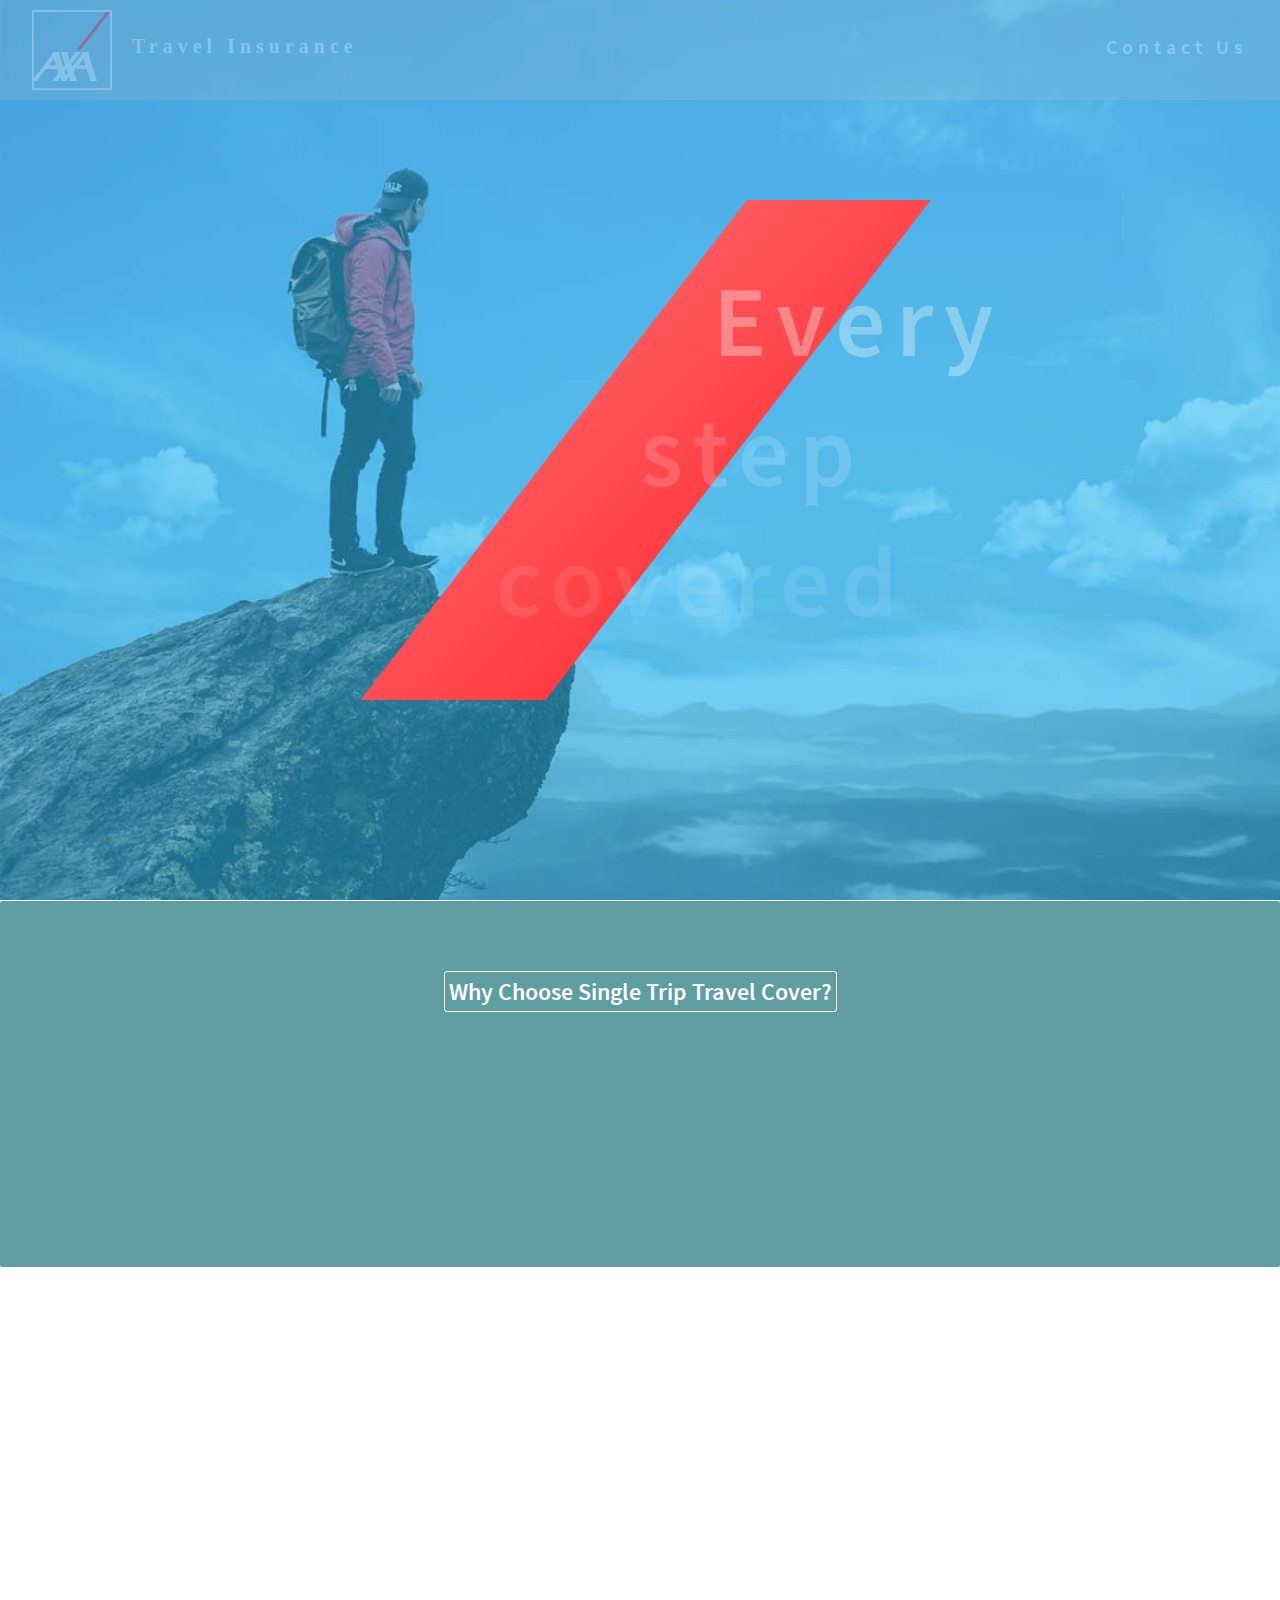
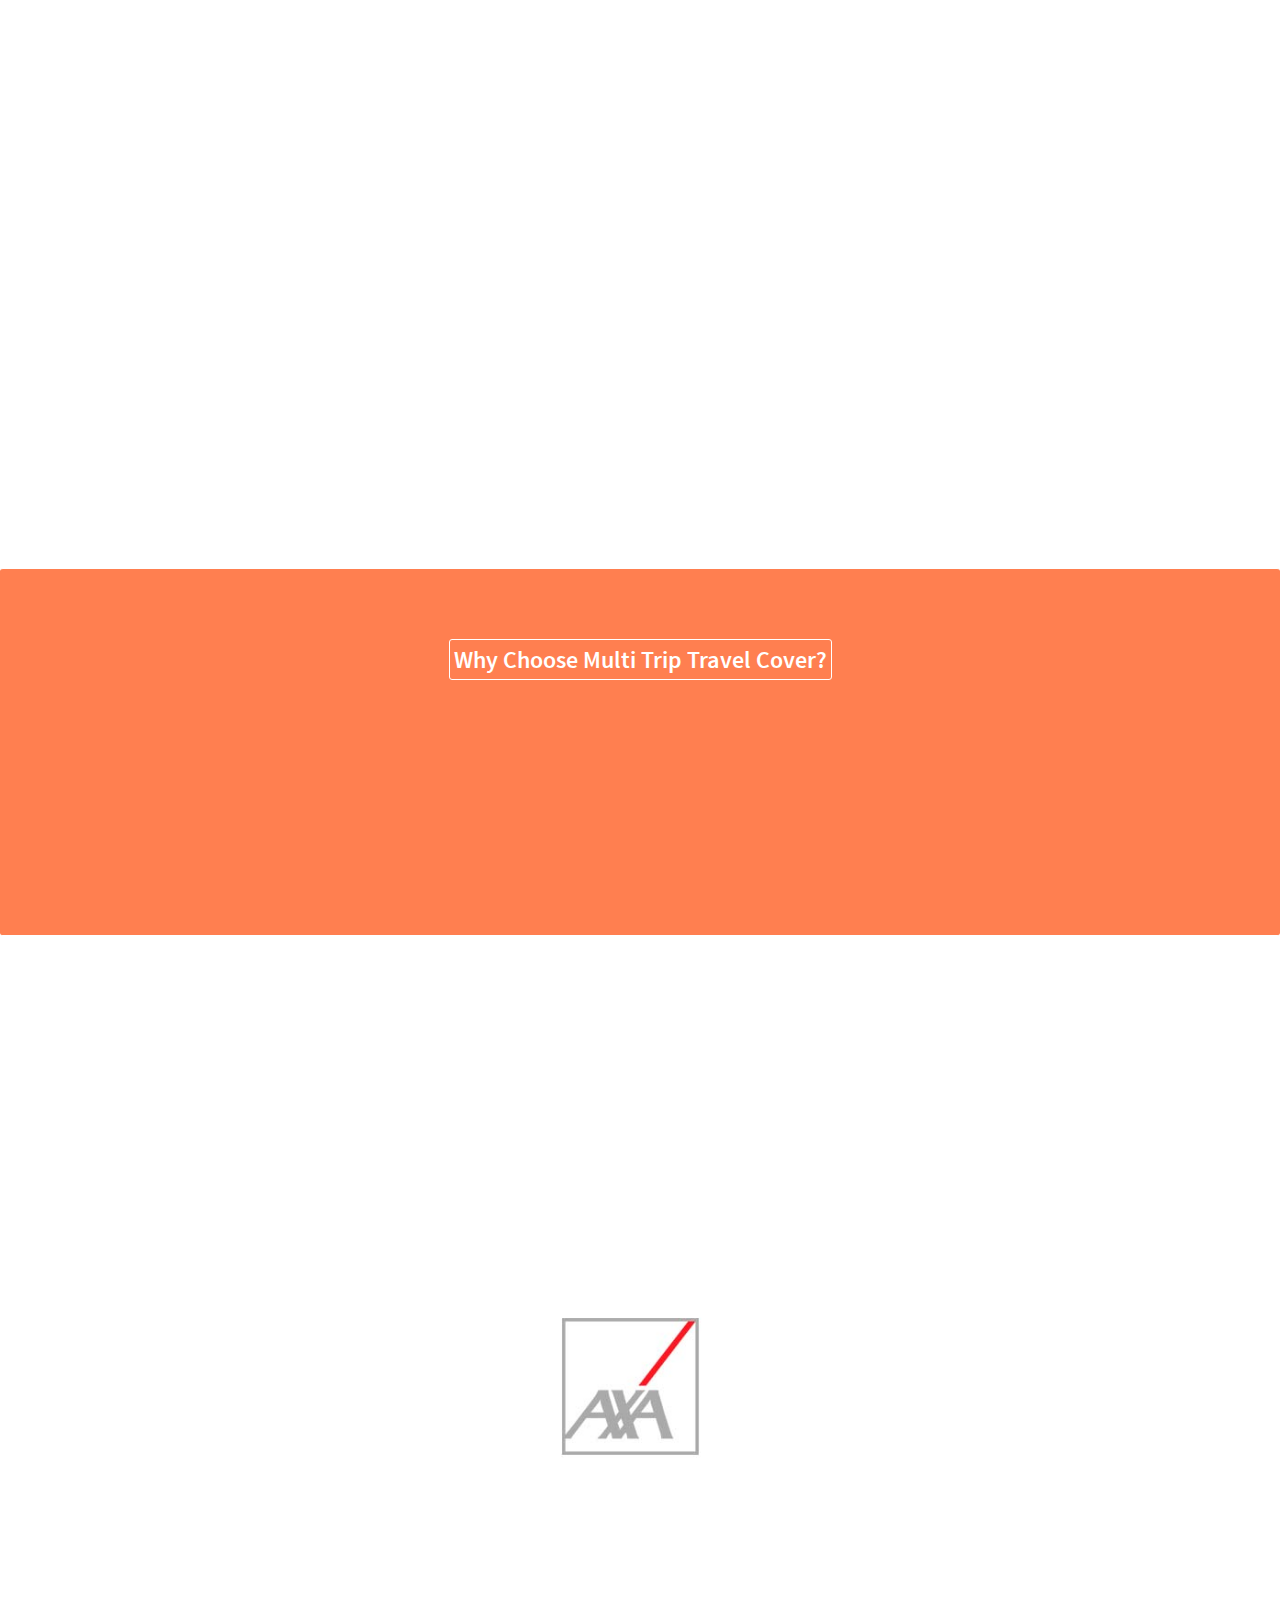
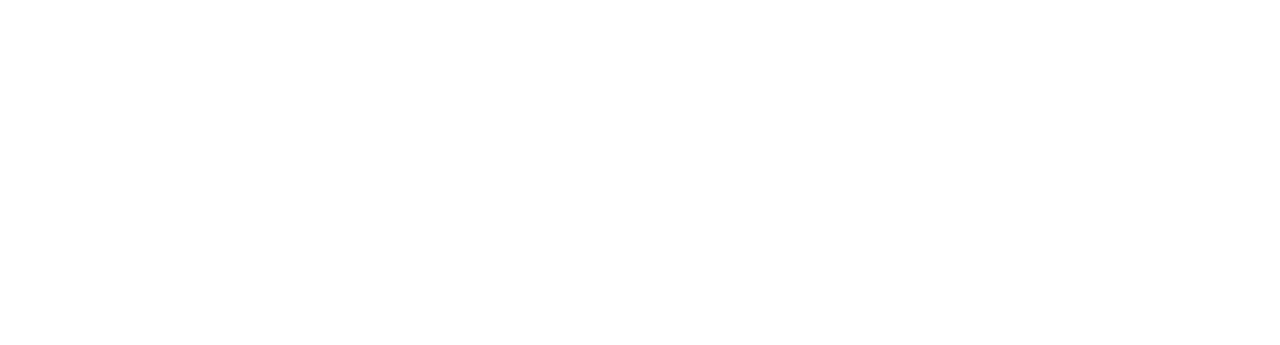
==== index.html @ f48e93f6 "2nd page" ====
<!doctype html>
<html lang="en">
<head>
<meta charset="utf-8">
<meta name="description" content="Axa travel insurance for single, multi trip cover"/>
<meta name="keywords" content="Axa, travel insurance, single trip, multitrip, family, deals, roadtrip, sking, snowboarding"/>
<meta name="viewport" content="width=device-width, initial-scale=1">
<title>AXA Travel Insurance</title>
<link rel="stylesheet" type="text/css" href="css/style.css"/>
</head>

<body>
	
<div id="wrapper">
<header>
	<nav>
		<div class="nav1">
		<a href="index.html" class="logo"></a>
		<h1>Travel Insurance</h1>
		</div>
		<div class="nav2">
		<a href="https://www.axa.co.uk/contact/">Contact Us</a>
		</div>	
	</nav>
</header>

	
		<div class="hero">
				<div id="container">
					<div class="box1">
					<p>Every</p>
					</div>
					<div class="box2">
					<p>step</p>
					</div>
					<div class="box3">
					<p>covered</p>
					</div>
				</div>
		</div>
	
	
						<div class="breaker1">
  							<h2>Why Choose Single Trip Travel Cover?</h2>
 										 <p class="hideme">Any trip or holiday abroad should be covered by a good insurance policy which will protect you financially and medically should the worst happen whilst you are away.  If you only plan on taking one trip per year, then a multi-trip, annual policy is probably unnecessary and a single trip policy will be adequate cover.</p>
										 <p class="hideme">A standard Single Trip Policy can cover circumstances such as cancellations, lost luggage and theft or damage of property, whilst additional cover can be added as required.</p>
					    </div>
					
	
			<div class="bus">
				<div id="container1" class="hideme">
					<div class="box1">
					<p>Going</p>
					</div>
					<div class="box2">
					<p>your</p>
					</div>
					<div class="box3">
					<p>way</p>
					</div>
				</div>
			</div>
	
	
						<div class="breaker2">
						  <h2>Why Choose Multi Trip Travel Cover?</h2>
										<p class="hideme">If traveling to the same location or more within a year, then multi trip cover will save you an annual figure across multiple continents. This is ideal for a student on gap year who wants to travel the world or for friends who want to travel on an adventure, but with that peace of mind that your fully covered no matter where you go.</p>
										<p class="hideme">With Axa's travel visa guide 
										<a href="https://www.axa.co.uk/insurance/personal/travel/tips-and-guides/travel-etas-and-visas/" class="visalink">(Click Here)</a> you can find all the information you need about the legal documentation you may require for country entry.</p>
						</div>
	
	
			<div class="map">
				<div id="holder" class="hideme">
				<div class="button"></div>
				</div>
			</div>	
			
	<div class="resp-menu">
		<div class="j-holder">
			<div id="single">
				<a href="single.html" class="single-image"></a>
				<div class="single-text">
				<p>Will your trip cover a single visit?</p>
				</div>
			</div>
			<div id="multi">
				<a href="multi.html" class="multi-image"></a>
				<div class="multi-text">
				<p>Or will your trip cover multiple locations?</p>
				</div>
			</div>
		</div>
		<a href="index.html" class="close">
		</a>
	</div>
	
	
		<div id="footer" class="hideme">
			<div class="footer-holder">
				<a class="link1" href="https://www.axa.com/en/about-us/data-privacy">Data privacy</a>
				<a href="https://www.axa.com/en/about-us/axa-world-map" class="link1">AXA worldwide</a>
				<a href="https://www.axa.com/en/about-us/axa-contacts">Contacts</a>
			</div>
		</div>
		<div class="spacer"></div>
</div>
	<script src="js/jquery-3.2.1.js"></script>
	<script src="js/script.js"></script>
</body>
</html>
---- css/style.css ----
@charset "utf-8";
/* CSS Document */

   /*Fonts*/
@font-face{
	font-family:"source-semi";
	src: url("../font/SourceSansPro-Semibold.ttf");}
/*body details*/
#wrapper{
	width:100%;
	height:100%;
	margin: 0;
	padding: 0;}

body, html {
    height: 100%;}
body{
	margin: 0;
	padding: 0;
	overflow-x: hidden;
	background-color:#FFFFFF;}
header{
	background: rgba(199,199,199,0.50);
	display:none;
	width: 100%;
	height: 100px;
	top: 0;
	left: 0;
	position: fixed;
	z-index: 50;}

   /*Nav*/

nav{
	width: 95%;
	height: 80px;
	padding: 10px;
	margin:auto;}
.nav1{
	width:50%;
	height:80px;
	margin:0;
	padding:0;						
	float: left;}
.logo{
	width:80px;
	height:80px;
	background-image:url(../img/axa-logo.png);
	background-size: contain;
	float: left;}
.nav2{
	width:50%;
	height:80px;
	margin:0;
	padding:0;
	float:left;}
.nav2 a{
	font-display: none;
	text-decoration: none;
	text-decoration-style: none;
	color:#FFFFFF;
	font-family:'source-semi';
	letter-spacing: 5px;
	font-size: 20px;
	text-align: right;
	float: right;
	margin:24px 0 0 0;}

   /**/

h1{
	color:#FFFFFF;
	letter-spacing: 5px;
	margin:25px 0 0 0;
	position: relative;
	left:20px;
	font-size: 20px;}
h2{
	text-align: center;
	font-family:"source-semi";
	color:white;
	border: solid;
	border-radius: 3px;
	border-width: 1.5px;
	border-color:#FFFFFF;
	display: inline-block;
	padding:4px;}


	/*Page breakers between fixed scroll paralax effect images*/

.breaker1{
	background-color:cadetblue;
	text-align: center;
	padding:50px 80px;
	border-top: solid;
	border-bottom: solid;
	border-radius: 3px;
	border-width: 1.5px;
	border-color:white;}
.breaker1 p{
	text-align: center;
	font-family:"source-semi";
	font-size: 20px;
	color:#FFFFFF;}
.breaker2 h2{
	color:white;
	border: solid;
	border-radius: 3px;
	border-width: 1.5px;
	border-color:white;
	display: inline-block;
	padding:4px;}
.breaker2{
	border-top: solid;
	border-bottom: solid;
	border-radius: 3px;
	border-width: 1.5px;
	border-color:white;
	background-color:coral;		
	text-align: center;
	padding:50px 80px;}
.breaker2 p{
	text-align: center;
	font-family:"source-semi";
	font-size: 20px;
	color:#FFFFFF;}
.visalink{
	text-decoration: none;
	text-decoration-style: none;
	color:red;}

.hero{
	background:url(../img/rocks1.jpg)no-repeat center;
	background-attachment:fixed;
	background-size:cover;
	height:100%;
	display:flex;}
.bus{
	background: url(../img/bus.jpg)no-repeat;
	background-attachment: fixed;
	background-size: cover;
	height:100%;
	display:flex}

#container{
	width:600px;
	height:500px;
	background:url(../img/switch.png)no-repeat left;
	background-size:cover; 
	margin:auto;
	display:none;
	display:flex;
	flex-direction:column;
	align-items: center;
	justify-content: center;}

#container p{
	color:#FFFFFF;
	font-family:"source-semi";
	font-size: 100px;
	letter-spacing: 10px;}

#container1{
	width:600px;
	height:500px;
	background:url(../img/switch.png)no-repeat left;
	background-size:cover; 
	margin:auto;
	display:none;
	display:flex;
	flex-direction:column;
	align-items: center;
	justify-content: center;}

#container1 p{
	color:#FFFFFF;
	font-family:"source-semi";
	font-size: 100px;
	letter-spacing: 10px;}

#container1 .box3{
	transform:translate(1%,-55%);}
.box1{
	flex:1;
	display:none;
	transform: translate(75%,60%);}
.box2{
	flex:1;
	display:none;
	transform: translate(50%,0)}
.box3{
	flex:1;
	transform:translate(15%,-60%);
	display:none;}
.map{
	height:100vh;
	background-color:#FFFFFF;
	width:100%;
	display:flex;
	background:url(../img/map-back.jpg)no-repeat center;
	background-size:cover;}
#holder{
	background:url(../img/map.jpg)no-repeat center;
	background-size:cover;
	width:80%;
	height:80%;
	background-color: red;
	margin:auto;
	display:flex;}
.button{
	width:400px;
	height:100px;
	background:url(../img/button.png)no-repeat;
	background-size:cover;
	margin:auto;}
.button:hover{
	opacity: 0.7;}

				.close{
				width:80px;
				height:80px;
				background:url(../img/close.png)no-repeat;
				background-size:contain;
				display:block;
				position: absolute;
				transform: translate(0,7%);
				bottom:0;
				left:47.5%;}

			.resp-menu{
				position:fixed;
				width: 100%;
				height:100vh;
				background: rgba(199,199,199,0.95);
				top:0;
				left: 0;
				display:none;}
			.j-holder{
				width:90%;
				height:80%;
				margin:auto;
				display:flex;
				top:10%;
				position: relative;
				flex-direction:row;}

#single{
	width:50%;
	height:100%;
	display:flex;
	flex-direction:column;
	border:solid;
	border-width: 3px;
	border-color:#FFFFFF;}
		.single-image{
			width:90%;
			height:60%;
			background:url(../img/bag.jpg)no-repeat;
			background-size: cover;
			margin:auto;
			-webkit-transition: -webkit-transform 0.4s ease;
 			-moz-transition: -moz-transform 0.4s ease;
 			-o-transition: -o-transform 0.4s ease;
 			transition: transform 0.4s ease;}

.single-image:hover {
  -webkit-transform: scale(1.05);
  -moz-transform: scale(1.05);
  -ms-transform: scale(1.05);
  -o-transform: scale(1.05);
  transform: scale(1.05);}
		
.single-text{
			width:100%;
			height:40%;
			display:flex;}

#multi{
	width:50%;
	height:100%;
	display:flex;
	flex-direction:column;
	border:solid;
	border-width: 3px;
	border-color:#FFFFFF;}
		.multi-image{
			width:90%;
			height:60%;
			background:url(../img/road.jpg)no-repeat;
			background-size:cover;
			margin:auto;
			-webkit-transition: -webkit-transform 0.4s ease;
 			-moz-transition: -moz-transform 0.4s ease;
 			-o-transition: -o-transform 0.4s ease;
 			transition: transform 0.4s ease;}
.multi-image:hover {
  -webkit-transform: scale(1.05);
  -moz-transform: scale(1.05);
  -ms-transform: scale(1.05);
  -o-transform: scale(1.05);
  transform: scale(1.05);}
		
.multi-text{
			margin:0;
			display:flex;
			width:100%;
			height:40%;}

.single-text p, .multi-text p{
	margin:auto;
	font-size:25px;
	text-decoration: none;
	color:#FFFFFF;
	font-family:"source-semi";
	text-align: center;}


.hideme{
	opacity:0;}

#footer{
	width:100%;
	height:100px;
	z-index: 30;
	display: flex;}
.footer-holder{
	display: inline-block;
	margin:auto;}
.footer-holder a{
	font-size:23px;
	text-decoration: none;
	text-decoration-style: none;
	font-family:"source-semi";
	color:darkgrey;
	margin:5px;
	padding:10px;
	border-left:solid;
	border-width: 2px;
	border-color:darkgrey;}
.footer-holder a:hover{
	opacity: 0.5;
}
.footer-holder a:first-child{
	border-width: 0px;}

.spacer{
	display:block;
	height:1%;}

/*Sing Trip Site*/

#area-1{
	height:100vh;
	padding:0;
	margin:0;
	display:flex;
	flex-direction: column;}
#hero1{
	flex:1 100%;
	display:flex;
	}
.hero-holder{
	width:75%;
	height:70%;
	margin:auto;
	background:url(../img/single-hero.png)no-repeat;
	background-size:cover;
	display:flex;
	flex-direction:column;
	justify-content:center;
	text-align:center;}
.hero-holder p{
	font-family:"source-semi";
	color:#FFFFFF;
	font-size:60px;
	margin-top:0%;
	display: none;
	z-index: 5;}
.js1{
	display: none;}
.area-1-info{
	flex:2 100%;
	display:flex;
	flex-direction: row;
	}

.info-hero{
	flex:1 30%;
	display:flex;
	justify-content:flex-end;
	
	}
.info-hero1{
	width:80%;
	height:50%;
	background:url(../img/passport.png)no-repeat;
	background-size:cover;
	display:none;
	
	
	
}
.info1{
	flex:1 35%;
	background-color: yellow;
}
.info2{
	flex:1 35%;
	background-color: mediumvioletred;
}





@media (max-width: 1000px) {
    .hero {
        background-attachment: scroll;}
	.bus {
		background-attachment: scroll;}
}

/*  Mobile Site */
@media (max-width: 872px) {
	.hero{
		background:url(../img/rocks-mobile.jpg)no-repeat center;
		background-size: cover;
		height:100%;
		width:auto;}
	
	#container{
		width:300px;
		height:250px;}
	#container p{
	font-size: 30px;}
	#container1{
		width:300px;
		height:250px;}
	#container1 p{
	font-size: 30px;}
	
	.nav2 {		
		display:none;}
	
		.logo{
		width:40px;
		height:40px;}
		.nav1{
		width:100%;
		height:80px;
		margin-top:5%;
		padding:0;						
		float: left;}
		h1{
		font-size: 11px;
		position: relative;
		transform: translate(0,-90%);}

	.breaker1 p{
	font-size: 15px;}
	.breaker2 p{
	font-size: 15px;}
	
	.bus{
		background:url(../img/bus.jpg)center;
		height:700px;
		width:auto;}
	.map{
	height:600px;
	background-color:#FFFFFF;
	display:flex;
	background:url(../img/map-back.jpg)no-repeat center;
	background-size:cover;}
	#holder{
	background:url(../img/map.jpg)no-repeat center;
	background-size:cover;
	width:80%;
	height:40%;
	background-color: red;
	margin:auto;}
.footer-holder a{
	font-size:12px;}
.spacer{
	display:block;
	height:1%;}
.button{
	width:200px;
	height:100px;
	background:url(../img/button2.png)no-repeat;
	background-size: contain;}
	.j-holder{
		margin-top:18%;
		flex-wrap: wrap;}
	#single{
		width:100%;
		height:50%;}
	#multi{
		width:100%;
		height:50%;}
	.close{
		width:100%;
		height:50px;
		transform: translate(0,0);
		background-size:contain;
		bottom:0;
		left:40%;
		top:12%;}
	header{
		height:80px;}
	.resp-menu{
		height:100%;}

/*Single Trip Site*/
	.hero-holder{
	width:90%;
	height:200px;
	background:url(../img/single-hero.png)no-repeat center left;
	}
	.hero-holder p{
		font-size:40px;
	}
		

}
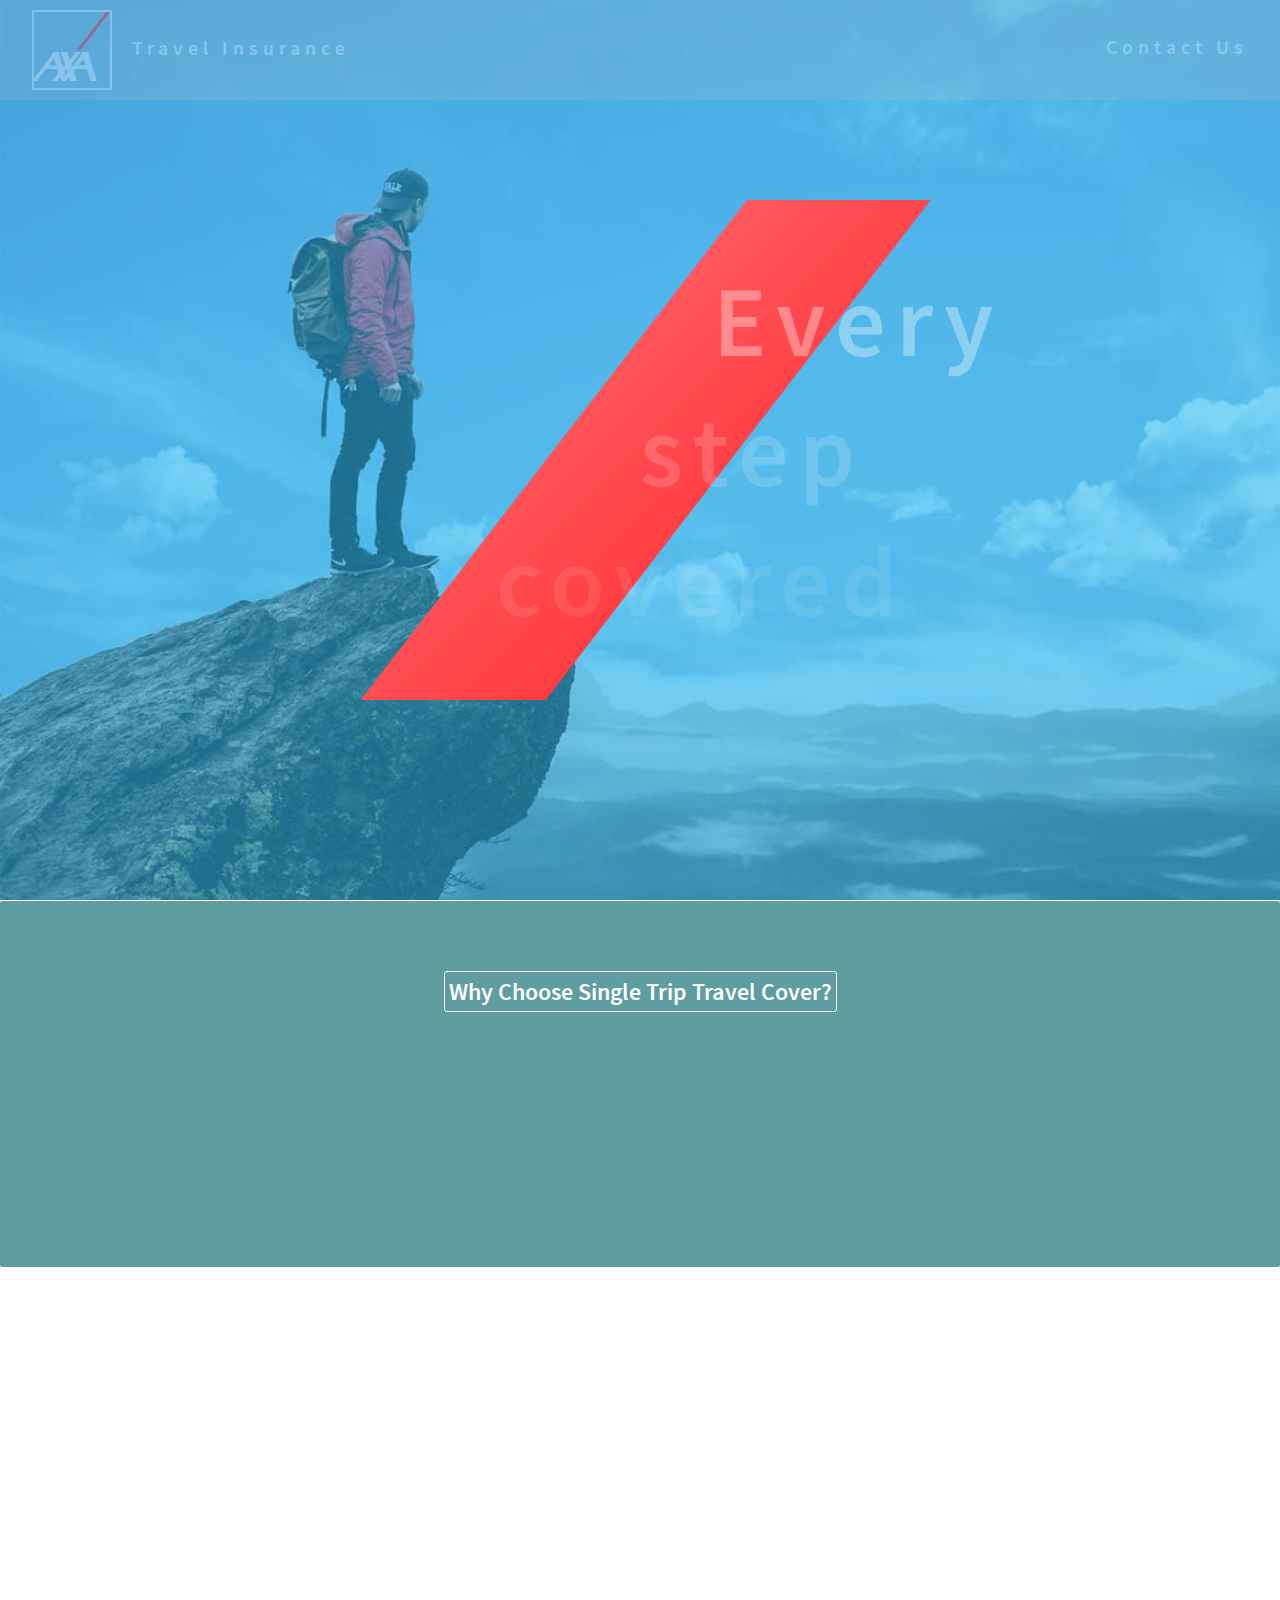
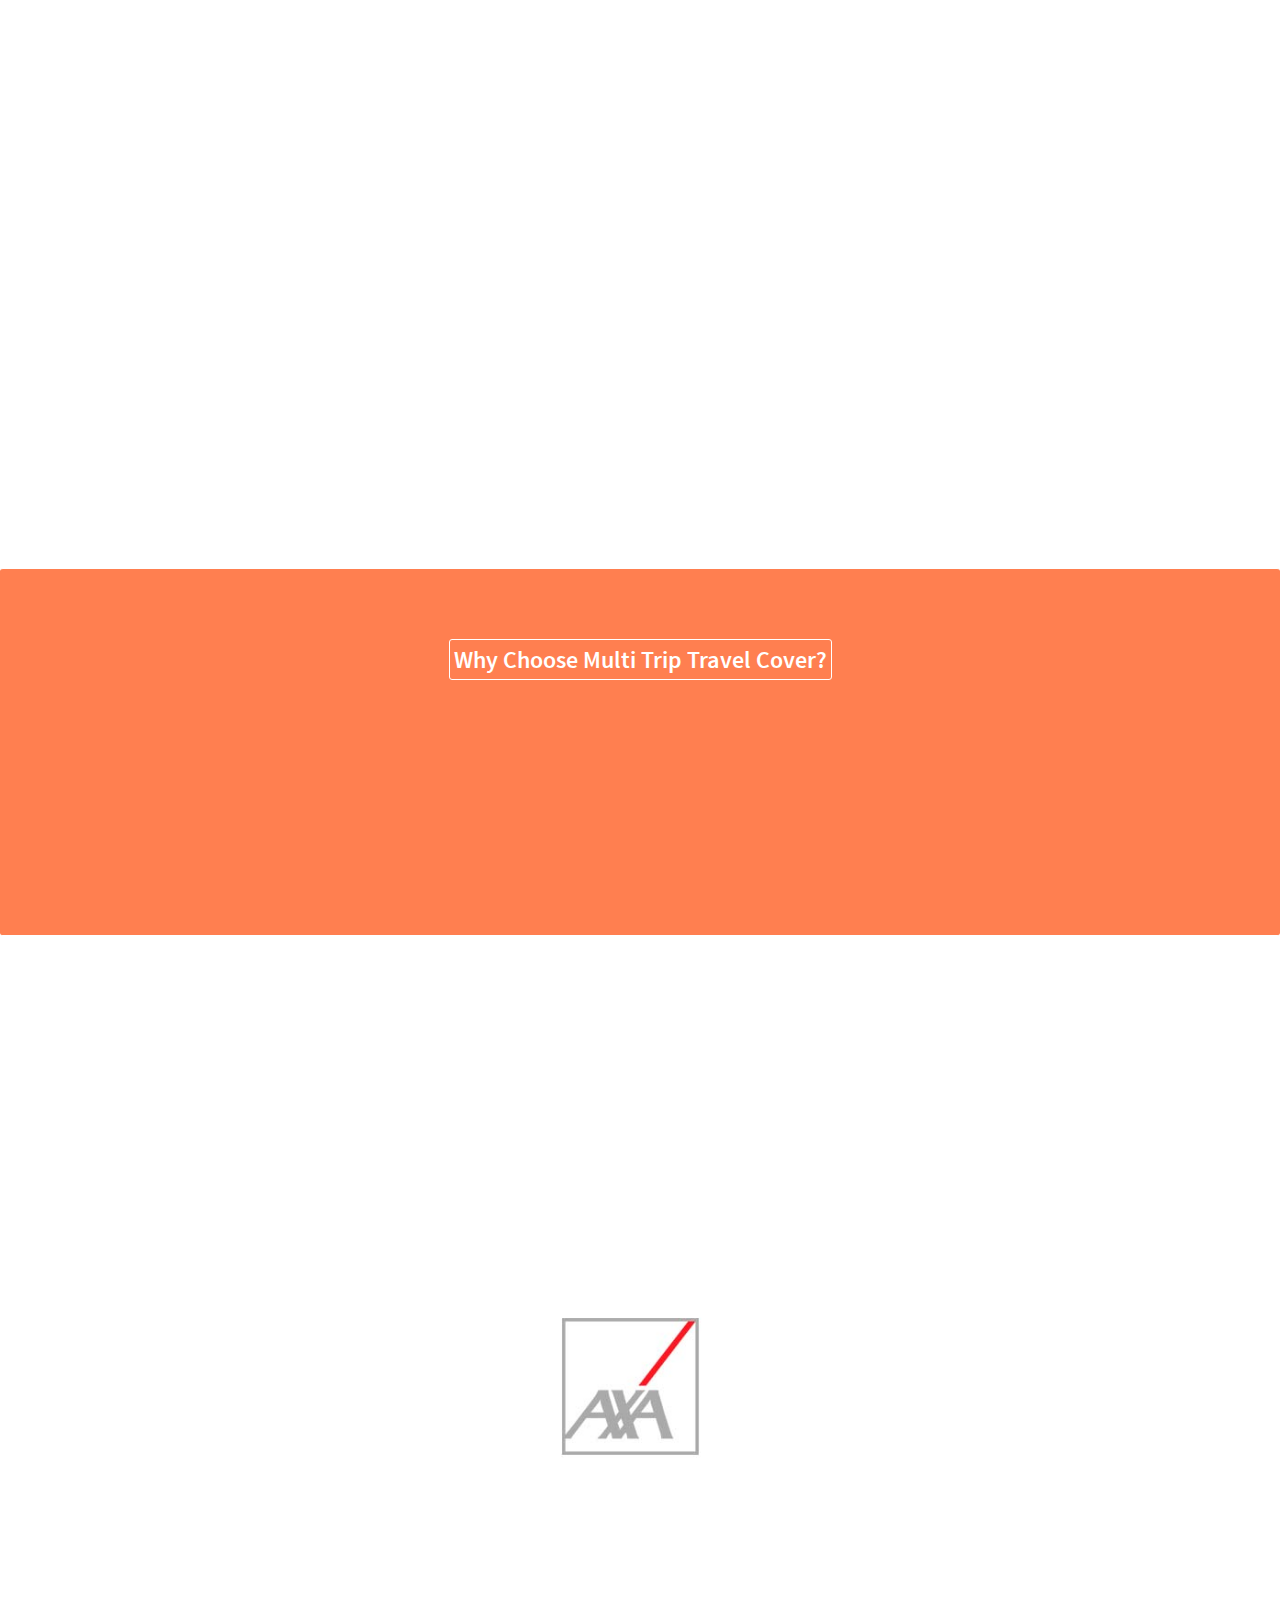
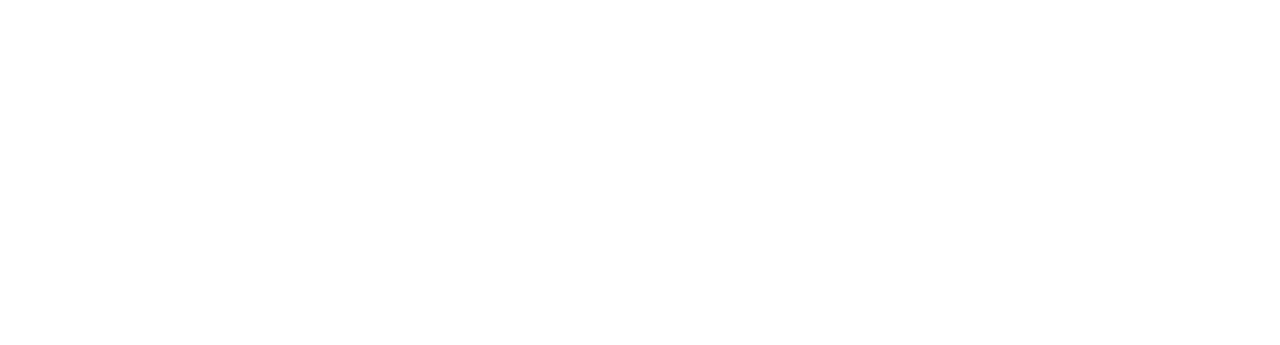
==== commit 4b2ddb3f: "ver51" ====
--- a/index.html
+++ b/index.html
@@ -76,23 +76,8 @@
 				</div>
 			</div>	
 			
-	<div class="resp-menu">
-		<div class="j-holder">
-			<div id="single">
-				<a href="single.html" class="single-image"></a>
-				<div class="single-text">
-				<p>Will your trip cover a single visit?</p>
-				</div>
-			</div>
-			<div id="multi">
-				<a href="multi.html" class="multi-image"></a>
-				<div class="multi-text">
-				<p>Or will your trip cover multiple locations?</p>
-				</div>
-			</div>
-		</div>
-		<a href="index.html" class="close">
-		</a>
+	<div id="resp-menu">
+		<div id="exit"><p>X</p></div>
 	</div>
 	
 	
--- a/css/style.css
+++ b/css/style.css
@@ -18,7 +18,8 @@
 	margin: 0;
 	padding: 0;
 	overflow-x: hidden;
-	background-color:#FFFFFF;}
+	background-color:#FFFFFF;
+	font-family:"source-semi";}
 header{
 	background: rgba(199,199,199,0.50);
 	display:none;
@@ -54,8 +55,11 @@
 	margin:0;
 	padding:0;
 	float:left;}
+.nav2:hover{
+	opacity: 0.5;
+}
 .nav2 a{
-	font-display: none;
+	
 	text-decoration: none;
 	text-decoration-style: none;
 	color:#FFFFFF;
@@ -217,18 +221,7 @@
 .button:hover{
 	opacity: 0.7;}
 
-				.close{
-				width:80px;
-				height:80px;
-				background:url(../img/close.png)no-repeat;
-				background-size:contain;
-				display:block;
-				position: absolute;
-				transform: translate(0,7%);
-				bottom:0;
-				left:47.5%;}
-
-			.resp-menu{
+			#resp-menu{
 				position:fixed;
 				width: 100%;
 				height:100vh;
@@ -236,84 +229,26 @@
 				top:0;
 				left: 0;
 				display:none;}
-			.j-holder{
-				width:90%;
-				height:80%;
-				margin:auto;
-				display:flex;
-				top:10%;
-				position: relative;
-				flex-direction:row;}
-
-#single{
-	width:50%;
-	height:100%;
-	display:flex;
-	flex-direction:column;
-	border:solid;
-	border-width: 3px;
-	border-color:#FFFFFF;}
-		.single-image{
-			width:90%;
-			height:60%;
-			background:url(../img/bag.jpg)no-repeat;
-			background-size: cover;
-			margin:auto;
-			-webkit-transition: -webkit-transform 0.4s ease;
- 			-moz-transition: -moz-transform 0.4s ease;
- 			-o-transition: -o-transform 0.4s ease;
- 			transition: transform 0.4s ease;}
-
-.single-image:hover {
-  -webkit-transform: scale(1.05);
-  -moz-transform: scale(1.05);
-  -ms-transform: scale(1.05);
-  -o-transform: scale(1.05);
-  transform: scale(1.05);}
-		
-.single-text{
-			width:100%;
-			height:40%;
-			display:flex;}
-
-#multi{
-	width:50%;
-	height:100%;
-	display:flex;
-	flex-direction:column;
-	border:solid;
-	border-width: 3px;
-	border-color:#FFFFFF;}
-		.multi-image{
-			width:90%;
-			height:60%;
-			background:url(../img/road.jpg)no-repeat;
-			background-size:cover;
-			margin:auto;
-			-webkit-transition: -webkit-transform 0.4s ease;
- 			-moz-transition: -moz-transform 0.4s ease;
- 			-o-transition: -o-transform 0.4s ease;
- 			transition: transform 0.4s ease;}
-.multi-image:hover {
-  -webkit-transform: scale(1.05);
-  -moz-transform: scale(1.05);
-  -ms-transform: scale(1.05);
-  -o-transform: scale(1.05);
-  transform: scale(1.05);}
-		
-.multi-text{
-			margin:0;
-			display:flex;
-			width:100%;
-			height:40%;}
-
-.single-text p, .multi-text p{
-	margin:auto;
-	font-size:25px;
-	text-decoration: none;
-	color:#FFFFFF;
-	font-family:"source-semi";
-	text-align: center;}
+			
+#exit{
+	width:2%;
+	height:4%;
+	background-color: coral;
+	float:right;
+	text-align:center;}
+#exit:hover{
+	background-color:rgba(255,255,255,0.50);
+}
+#exit p:hover{
+	color:#000000;
+}
+#exit p{
+	padding-top: 10px;
+	padding-bottom: 10px;
+	margin: 0;
+	color:#FFFFFF;}
+
+
 
 
 .hideme{
@@ -354,66 +289,147 @@
 	height:100vh;
 	padding:0;
 	margin:0;
-	display:flex;
-	flex-direction: column;}
+	font-family:"source-semi";}
+/*  */
 #hero1{
-	flex:1 100%;
-	display:flex;
+	width:100%;
+	height:50%;
+	display:flex;
+	background:url("../img/single-hero3.jpg")top;
+	background-size:cover;
+	background-repeat: no-repeat;
+	border-bottom:solid;
+	border-color:#000000;
+	border-width:2px}
+#hero1 p{
+	text-align: center;
+	margin:auto;
+	color:#FFFFFF;
+	font-size:45px;
+	justify-content: center;
+	display:none;
+	padding:5px 40px;
+	background-color:rgba(199,199,199,0.5);
+	border:solid;
+	border-radius:15px;
+	border-color:rgba(255,255,255,0.5);}
+
+/*  */
+#hero-info{
+	width:100%;
+	height:50%;}
+
+#passport{
+	width:100%;
+	height:100%;
+	background:url(../img/passport.jpg)center;
+	background-size:cover;
+	margin:auto;
+	display: flex;}
+.info1{
+	width:50%;
+	height:100%;
+	display:flex;}
+.info1 p{
+	margin:0;
+    padding:0;
+	text-align:left;
+	color:#FFFFFF;
+	font-size:30px;
+	transform:translate(12%,40%);}
+.info2{
+	width:50%;
+	height:100%;
+	display:flex;}
+.info2 p{
+	margin:0;
+    padding:0;
+	text-align:left;
+	color:#FFFFFF;
+	font-size:30px;
+	transform:translate(12%,40%);}
+.info1-holder{
+	width:70%;
+	height:70%;
+	margin:auto;
 	}
-.hero-holder{
-	width:75%;
+.info2-holder{
+	width:70%;
 	height:70%;
 	margin:auto;
-	background:url(../img/single-hero.png)no-repeat;
-	background-size:cover;
-	display:flex;
-	flex-direction:column;
-	justify-content:center;
-	text-align:center;}
-.hero-holder p{
-	font-family:"source-semi";
-	color:#FFFFFF;
-	font-size:60px;
-	margin-top:0%;
-	display: none;
-	z-index: 5;}
-.js1{
-	display: none;}
-.area-1-info{
-	flex:2 100%;
-	display:flex;
-	flex-direction: row;
-	}
-
-.info-hero{
-	flex:1 30%;
-	display:flex;
-	justify-content:flex-end;
-	
-	}
-.info-hero1{
-	width:80%;
-	height:50%;
-	background:url(../img/passport.png)no-repeat;
-	background-size:cover;
-	display:none;
-	
-	
-	
-}
-.info1{
-	flex:1 35%;
-	background-color: yellow;
-}
-.info2{
-	flex:1 35%;
-	background-color: mediumvioletred;
-}
-
-
-
-
-
+	align-content:center;}
+
+
+#info1-r1{
+	height:20%;
+	background:url(../img/tick.png)left no-repeat;
+	background-size:contain;
+	margin-bottom:2.5%;}
+#info1-r2{
+	height:20%;
+	background:url(../img/tick.png)left no-repeat;
+	background-size:contain;
+	margin-bottom:2.5%}
+#info1-r3{
+	height:20%;
+	background:url(../img/tick.png)left no-repeat;
+	background-size:contain;
+	margin-bottom:2.5%}
+#info1-r4{
+	height:20%;
+	background:url(../img/tick.png)left no-repeat;
+	background-size:contain;}
+
+#info2-r1{
+	height:20%;
+	background:url(../img/tick.png)left no-repeat;
+	background-size:contain;
+	margin-bottom:2.5%;}
+#info2-r2{
+	height:20%;
+	background:url(../img/tick.png)left no-repeat;
+	background-size:contain;
+	margin-bottom:2.5%}
+#info2-r3{
+	height:20%;
+	background:url(../img/tick.png)left no-repeat;
+	background-size:contain;
+	margin-bottom:2.5%}
+#info2-r4{
+	height:20%;
+	background:url(../img/tick.png)left no-repeat;
+	background-size:contain;}
+
+/*  */
+#area-2{
+	width:100%;
+	height:100vh;
+	background-color:beige;}
+
+
+#carosel-container{
+	height:auto;
+	width:100%;}
+#carosel-title{
+	height:15%;
+	width:100%;
+	display:flex;
+	background-color:coral;}
+#carosel-title p{
+	color:#FFFFFF;
+	font-size:30px;
+	padding:0;
+	margin:auto;}
+.spacer1{
+	width:100%;
+	height:10%;}
+
+@media (max-width: 1500px){
+	.info1 p{font-size:25px;}
+	.info2 p{font-size:25px;}}
+@media (max-width: 1300px){
+	.info1 p{font-size:20px;}
+	.info2 p{font-size:20px;}}
 @media (max-width: 1000px) {
     .hero {
         background-attachment: scroll;}
@@ -467,7 +483,7 @@
 		height:700px;
 		width:auto;}
 	.map{
-	height:600px;
+	height:700px;
 	background-color:#FFFFFF;
 	display:flex;
 	background:url(../img/map-back.jpg)no-repeat center;
@@ -487,6 +503,7 @@
 .button{
 	width:200px;
 	height:100px;
+	transform:translate(0,20%);
 	background:url(../img/button2.png)no-repeat;
 	background-size: contain;}
 	.j-holder{
@@ -508,19 +525,49 @@
 		top:12%;}
 	header{
 		height:80px;}
-	.resp-menu{
-		height:100%;}
+	
+	
+	#exit{
+		width:10%;
+		height:5%;
+	}
 
 /*Single Trip Site*/
-	.hero-holder{
-	width:90%;
-	height:200px;
-	background:url(../img/single-hero.png)no-repeat center left;
+	#hero1{
+		background-position:left;
+		background:url(../img/single-hero1.jpg)no-repeat;
+		background-size:cover;}
+	#hero-holder{
+		transform:translate(0,-20%);}
+	#passport{
+	flex-direction: column;}
+.info1{
+	width:100%;
+	height:50%;
+	display:flex;
+	flex:1;
+	flex-wrap:wrap;}
+.info1 p{
+	font-size:15px;
+	transform:translate(15%,30%);
 	}
-	.hero-holder p{
-		font-size:40px;
+.info2 p{
+	font-size:15px;
+	transform:translate(15%,30%);
 	}
-		
-
+.info2{
+	width:100%;
+	height:50%;
+	display:flex;
+	flex-wrap:wrap; 
+	flex:1;}
+
+	
+	
+	
+	
+	
+	
+	
 }
 	
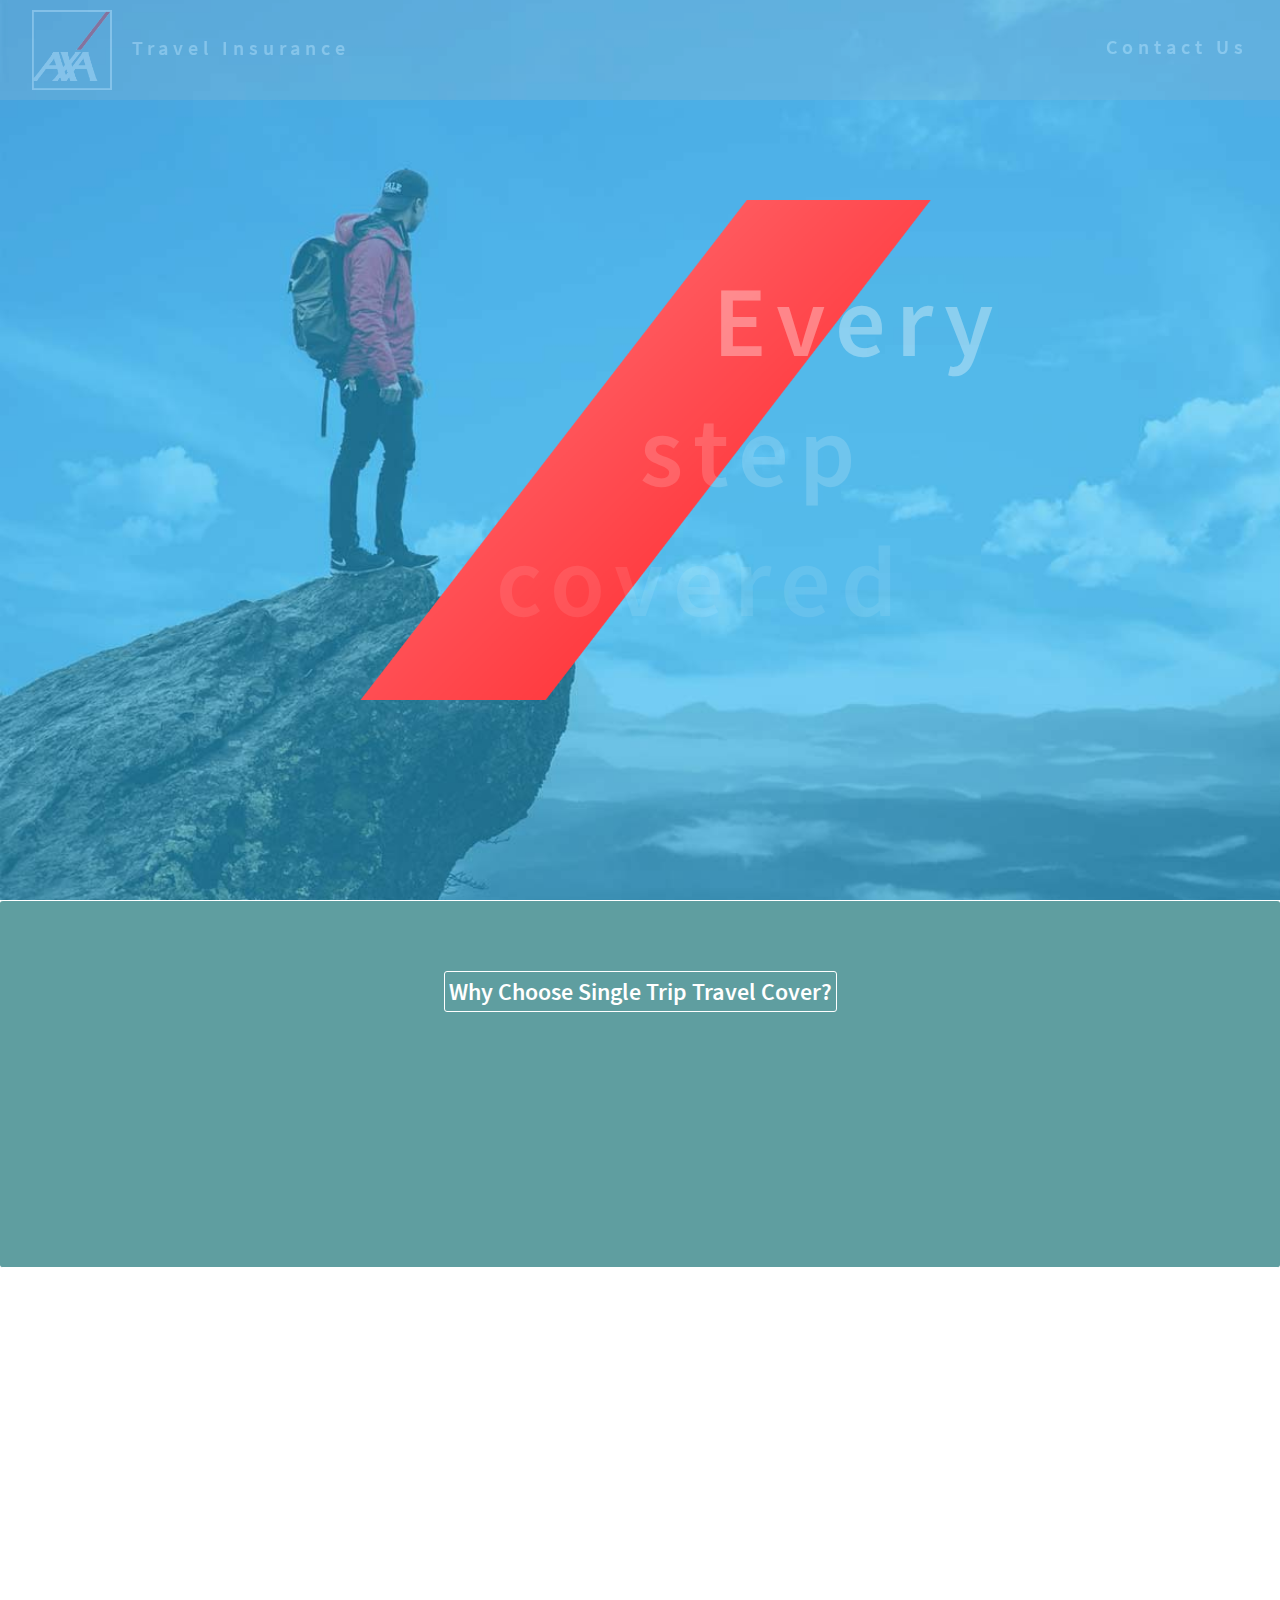
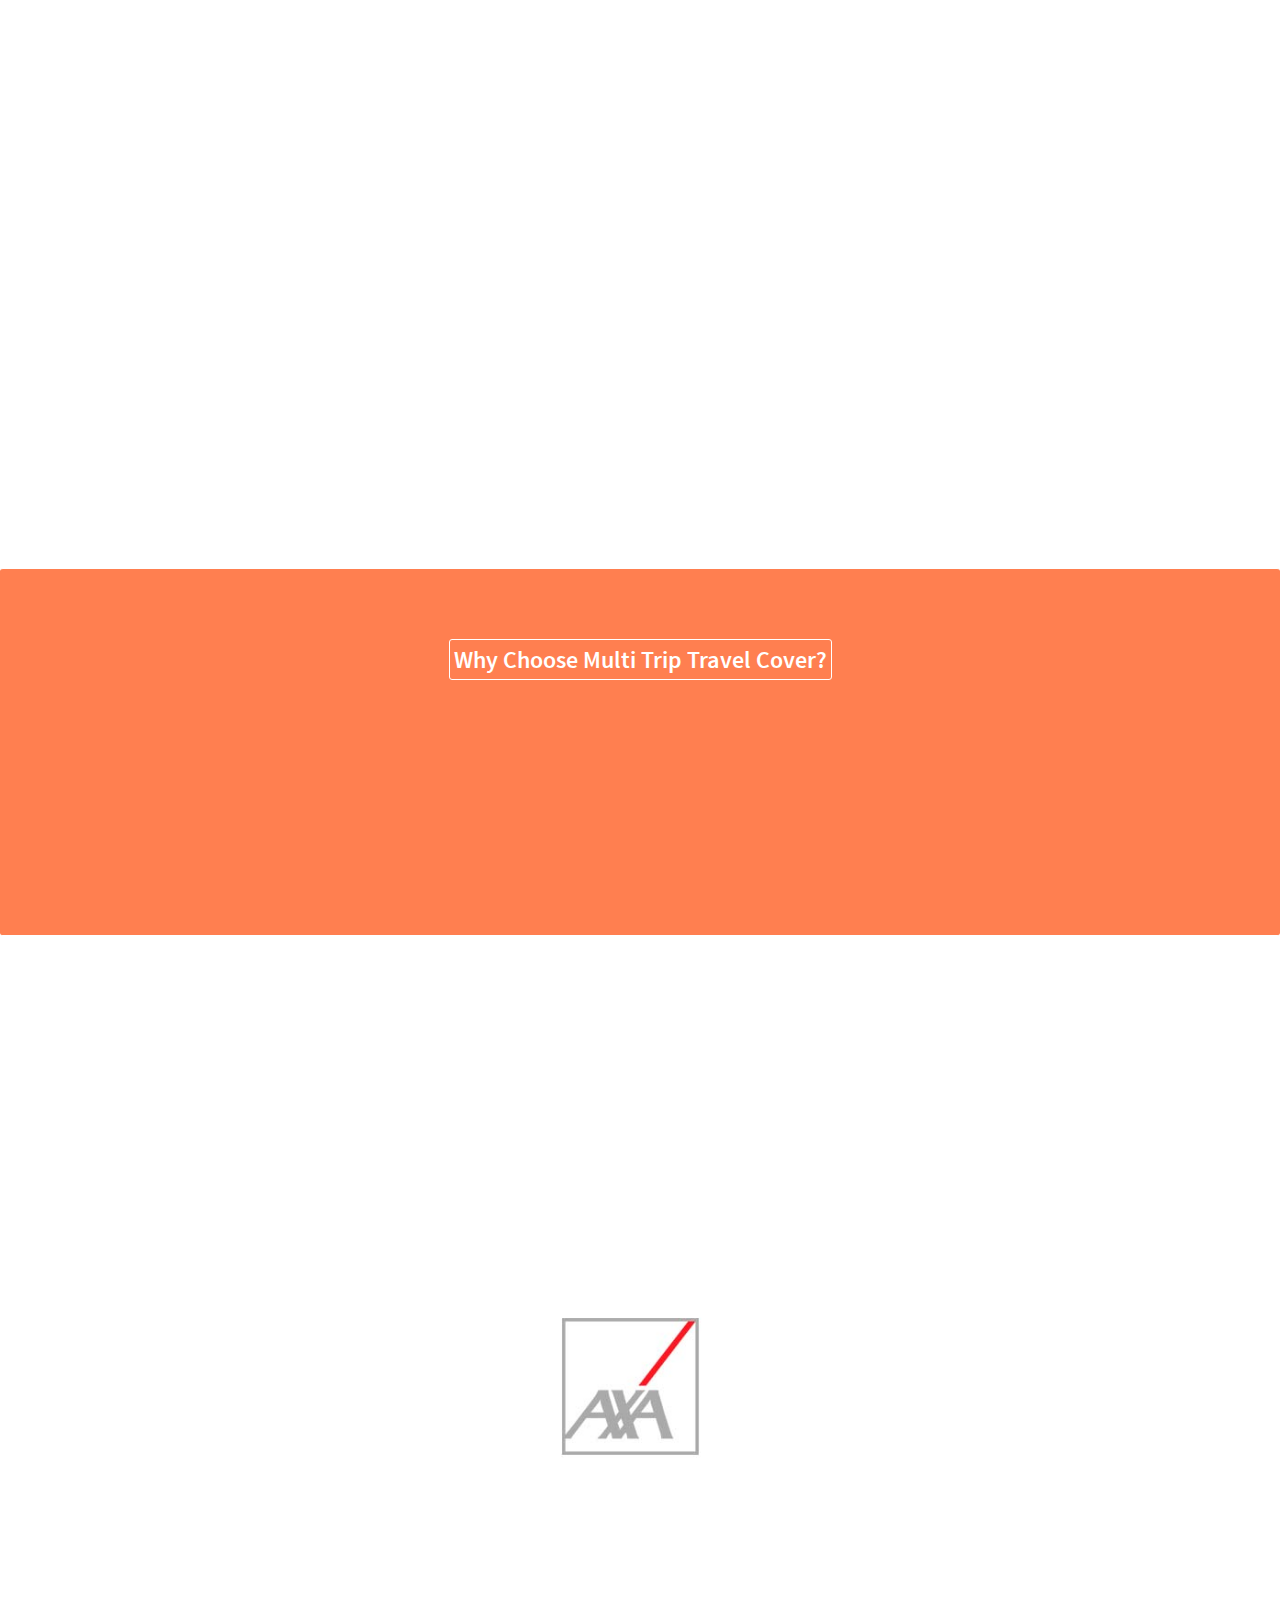
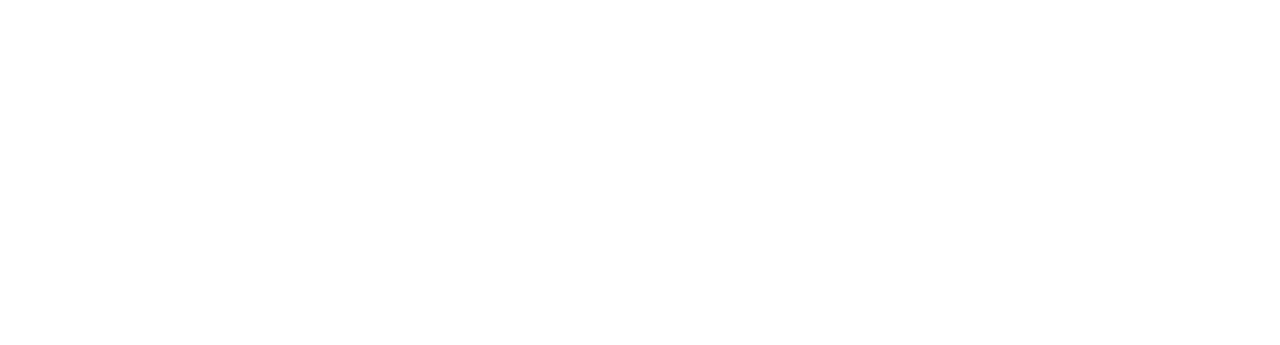
==== commit 68a3fe12: "ver52" ====
--- a/index.html
+++ b/index.html
@@ -78,6 +78,14 @@
 			
 	<div id="resp-menu">
 		<div id="exit"><p>X</p></div>
+		<div id="trip-title"><p>Choose Your Cover Type</p></div>
+		<div id="trip-holder">
+			<a href="single.html" id="trip1"><p>Single Trip</p></a>
+			<a href="index.html" id="trip2"><p>Multi Trip</p></a>
+			<a href="winter.html" id="trip3"><p>Winter Sports</p></a>
+			<a href="sports.html" id="trip4"><p>Sports & Activities</p></a>
+			
+		</div>
 	</div>
 	
 	
--- a/css/style.css
+++ b/css/style.css
@@ -221,35 +221,99 @@
 .button:hover{
 	opacity: 0.7;}
 
-			#resp-menu{
-				position:fixed;
-				width: 100%;
-				height:100vh;
-				background: rgba(199,199,199,0.95);
-				top:0;
-				left: 0;
-				display:none;}
-			
+	#resp-menu{
+		position:fixed;
+		width: 100%;
+		height:100vh;	
+		background: rgba(199,199,199,0.8);
+		top:0;
+		left: 0;
+		opacity: 0.96;
+		display:none;/*display: none*/}
+	
+#trip-title{
+	width:100%;
+	height:15%;
+	display: flex;}
+#trip-title p{
+	margin:auto;
+	justify-content: center;
+	color:#FFFFFF;
+	align-content: center;
+	font-size:40px;
+	padding:10px;
+	background-color:rgba(255,127,80,0.7);
+	border:solid;
+	border-width:3px;
+	border-radius: 10px;
+	border-color:#FFFFFF;}
+#trip-holder{
+	width:100%;
+	height:85%;
+	background-color:pink;}
+#trip-holder p{
+	color:#FFFFFF;
+	font-size:50px;
+	margin:auto;
+	text-align: center;
+	padding-top:180px;
+	padding-bottom:180px;}
+a {
+	text-decoration:none;
+}		
+		#trip1{
+			width:50%;
+			height:50%;
+			float:left;
+			background:url(../img/trip1.jpg)no-repeat;
+			background-size:cover;
+			opacity: 0.8;}
+#trip1:hover{
+	opacity:1;}
+		#trip2{
+			width:50%;
+			height:50%;
+			float:right;
+			background:url(../img/trip2.jpg)no-repeat;
+			background-size:cover;
+			opacity: 0.8;}
+#trip2:hover{
+	opacity:1;}
+		#trip3{
+			width:50%;
+			height:50%;
+			background:url(../img/trip3.jpg)no-repeat;
+			background-size:cover;
+			float: left;
+			opacity: 0.8;}
+#trip3:hover{
+	opacity:1;}
+		#trip4{
+			width:50%;
+			height:50%;
+			float: left;
+			background:url(../img/trip4.jpg)no-repeat;
+			background-size:cover;
+			opacity: 0.8;}
+#trip4:hover{
+	opacity:1;}
+
 #exit{
 	width:2%;
 	height:4%;
 	background-color: coral;
 	float:right;
+	position: relative;
 	text-align:center;}
 #exit:hover{
-	background-color:rgba(255,255,255,0.50);
-}
+	background-color:rgba(255,255,255,0.50);}
 #exit p:hover{
-	color:#000000;
-}
+	color:#000000;}
 #exit p{
 	padding-top: 10px;
 	padding-bottom: 10px;
 	margin: 0;
 	color:#FFFFFF;}
-
-
-
 
 .hideme{
 	opacity:0;}
@@ -274,11 +338,9 @@
 	border-width: 2px;
 	border-color:darkgrey;}
 .footer-holder a:hover{
-	opacity: 0.5;
-}
+	opacity: 0.5;}
 .footer-holder a:first-child{
 	border-width: 0px;}
-
 .spacer{
 	display:block;
 	height:1%;}
@@ -529,8 +591,53 @@
 	
 	#exit{
 		width:10%;
-		height:5%;
-	}
+		height:5%;}
+	
+	#resp-menu{
+		position:fixed;
+		width: 100%;
+		height:100vh;
+		background: rgba(199,199,199,0.95);
+		top:0;
+		left: 0;
+		/*display: none*/}
+	
+#trip-title{
+	width:100%;
+	height:15%;
+	background-color: yellow;}
+#trip-holder{
+	width:100%;
+	height:85%;
+	background-color:pink;}
+
+		#trip1{
+			width:100%;
+			height:25%;
+			float:left;
+			background:url(../img/trip1.jpg)no-repeat;
+			background-size:cover;
+			}
+		#trip2{
+			width:100%;
+			height:25%;
+			float: left;
+			background:url(../img/trip2.jpg)no-repeat;
+			background-size:cover;}
+		#trip3{
+			width:100%;
+			height:25%;
+			background:url(../img/trip3.jpg)no-repeat;
+			background-size:cover;
+			float: left;}
+		#trip4{
+			width:100%;
+			height:25%;
+			float: left;
+			background:url(../img/trip4.jpg)no-repeat;
+			background-size:cover;
+			background-color:orange;}
+
 
 /*Single Trip Site*/
 	#hero1{
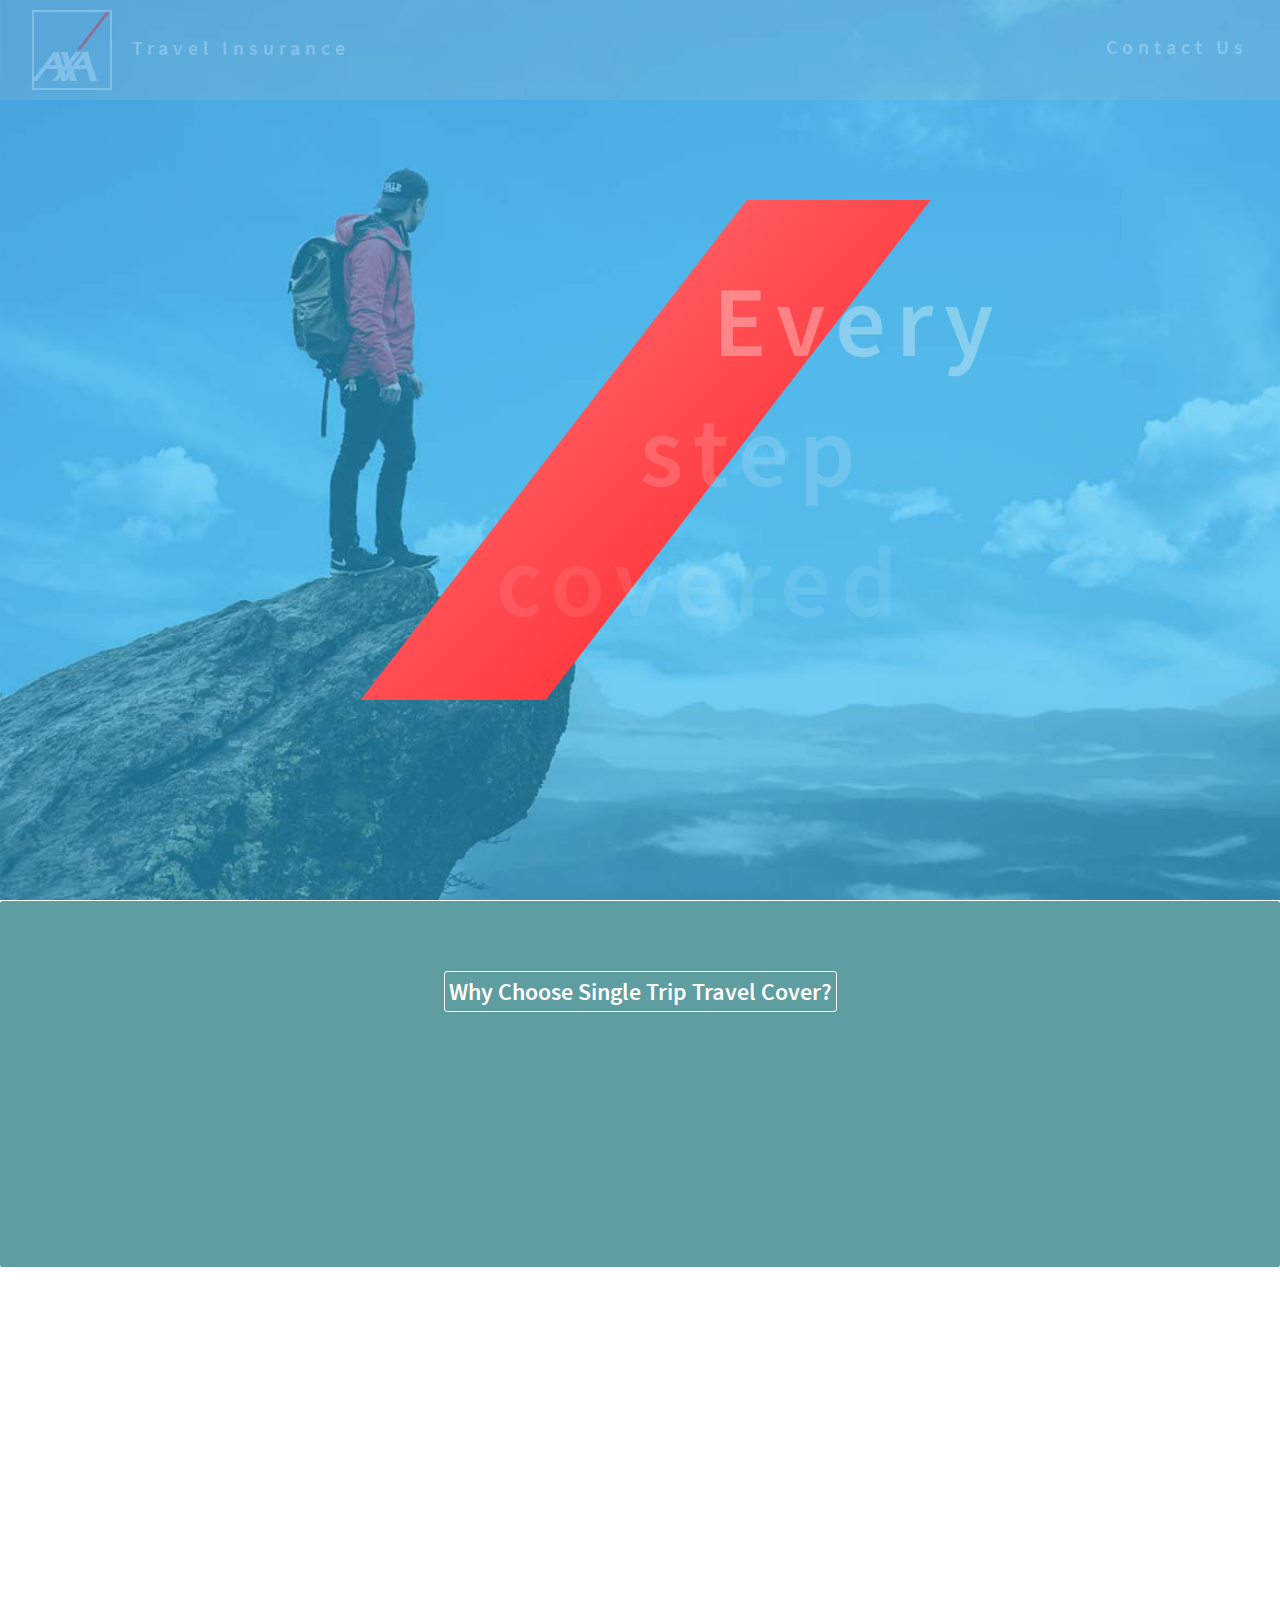
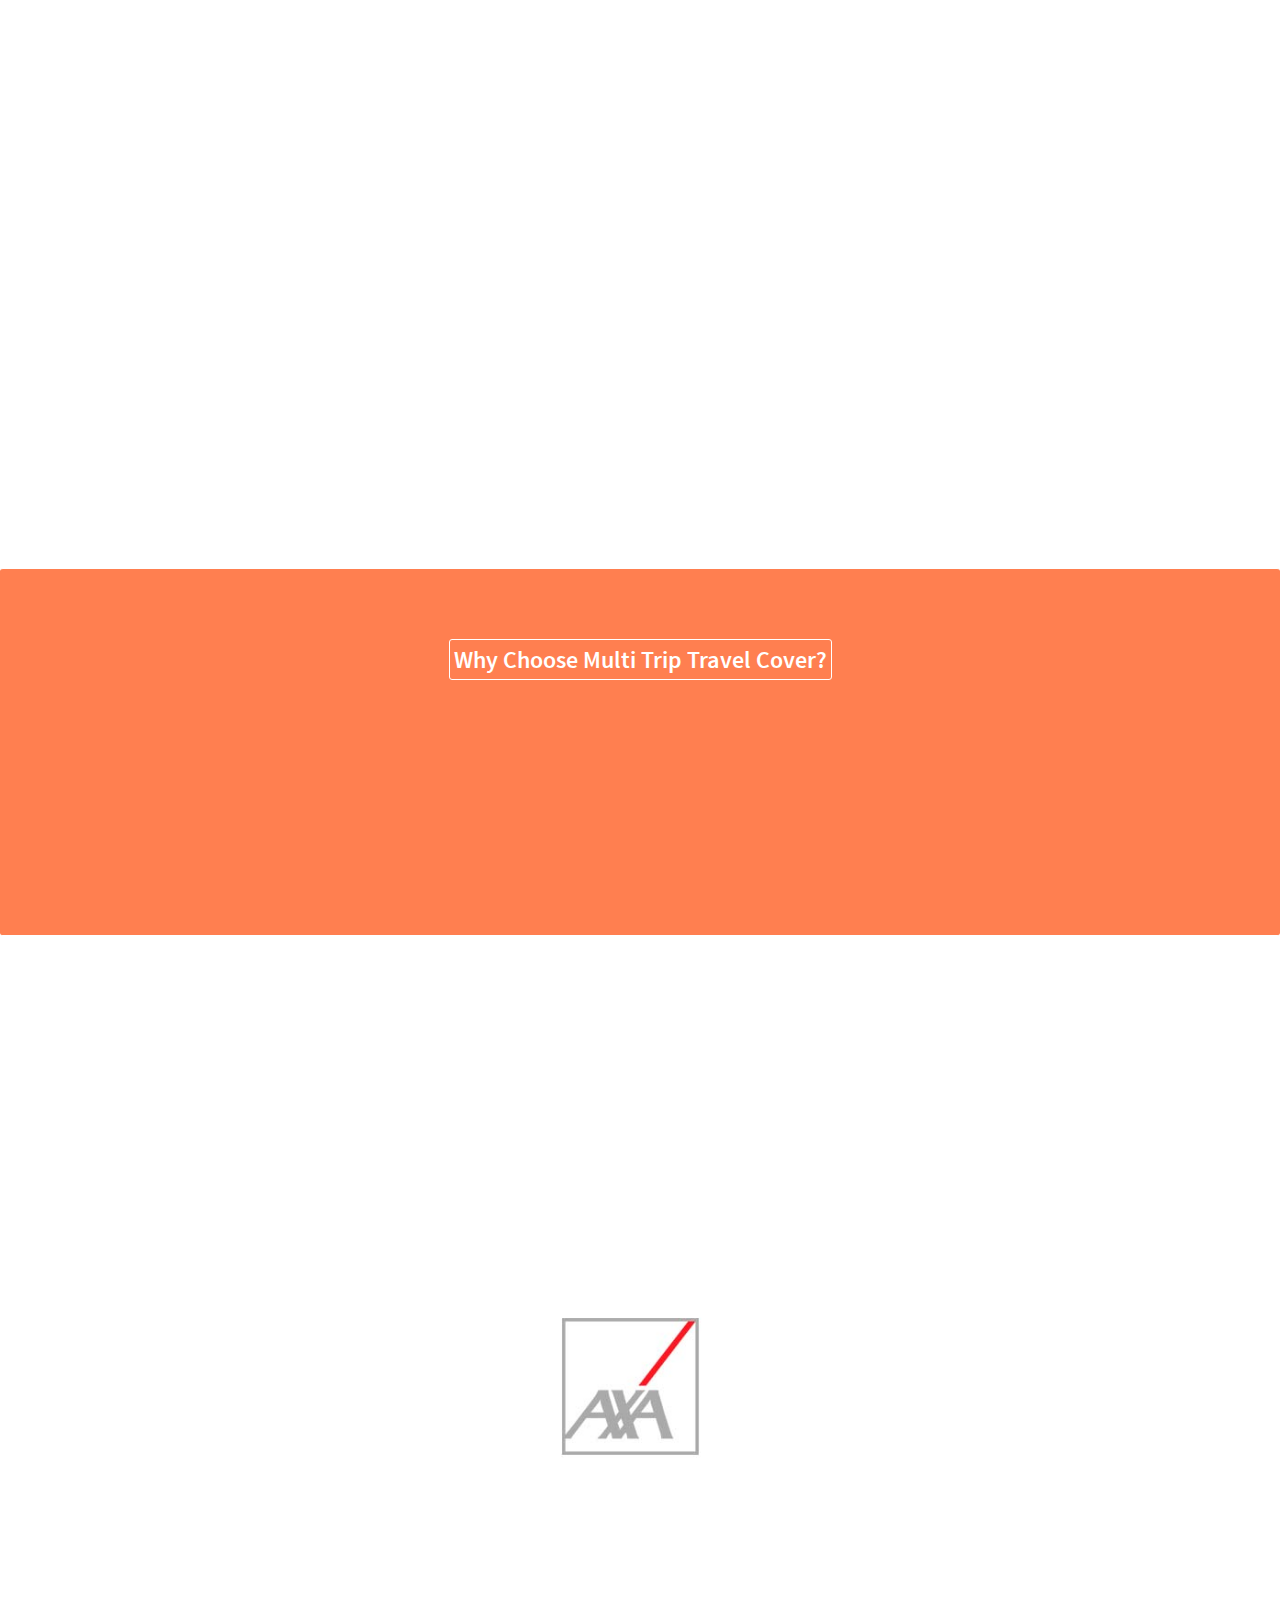
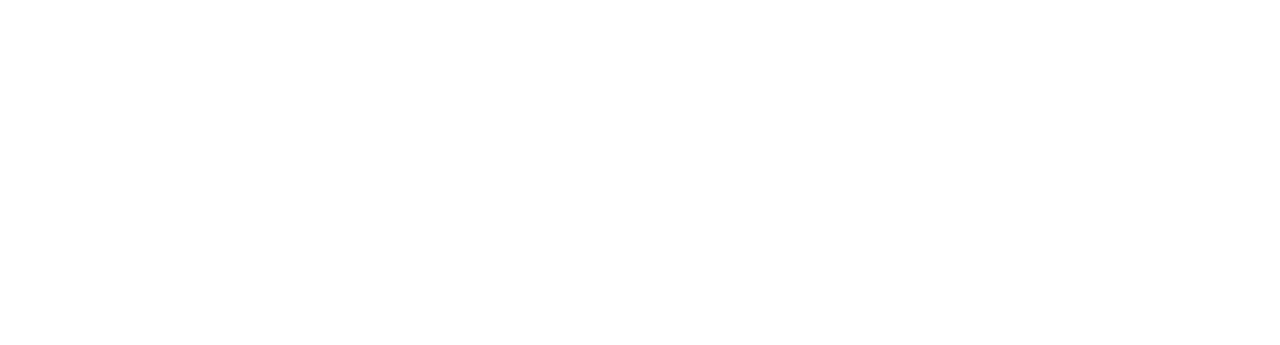
==== commit 8f3be31f: "ver60" ====
--- a/index.html
+++ b/index.html
@@ -78,7 +78,9 @@
 			
 	<div id="resp-menu">
 		<div id="exit"><p>X</p></div>
-		<div id="trip-title"><p>Choose Your Cover Type</p></div>
+		<div id="trip-title">
+		<div id="trip-title1"><p>Choose Your Cover Type</p></div>
+		</div>
 		<div id="trip-holder">
 			<a href="single.html" id="trip1"><p>Single Trip</p></a>
 			<a href="index.html" id="trip2"><p>Multi Trip</p></a>
--- a/css/style.css
+++ b/css/style.css
@@ -233,15 +233,16 @@
 	
 #trip-title{
 	width:100%;
-	height:15%;
-	display: flex;}
-#trip-title p{
-	margin:auto;
-	justify-content: center;
-	color:#FFFFFF;
-	align-content: center;
+	height:15%;}
+#trip-title1{
+	width:500px;
+	height:100px;
+	margin:auto;
+	transform:translate(0,20%);}
+#trip-title1 p{
+	text-align: center;
+	color:#FFFFFF;
 	font-size:40px;
-	padding:10px;
 	background-color:rgba(255,127,80,0.7);
 	border:solid;
 	border-width:3px;
@@ -259,8 +260,7 @@
 	padding-top:180px;
 	padding-bottom:180px;}
 a {
-	text-decoration:none;
-}		
+	text-decoration:none;}		
 		#trip1{
 			width:50%;
 			height:50%;
@@ -568,23 +568,7 @@
 	transform:translate(0,20%);
 	background:url(../img/button2.png)no-repeat;
 	background-size: contain;}
-	.j-holder{
-		margin-top:18%;
-		flex-wrap: wrap;}
-	#single{
-		width:100%;
-		height:50%;}
-	#multi{
-		width:100%;
-		height:50%;}
-	.close{
-		width:100%;
-		height:50px;
-		transform: translate(0,0);
-		background-size:contain;
-		bottom:0;
-		left:40%;
-		top:12%;}
+
 	header{
 		height:80px;}
 	
@@ -593,50 +577,51 @@
 		width:10%;
 		height:5%;}
 	
-	#resp-menu{
+
+#resp-menu{
 		position:fixed;
 		width: 100%;
-		height:100vh;
-		background: rgba(199,199,199,0.95);
+		height:100vh;	
+		background: rgba(199,199,199,0.9);
 		top:0;
 		left: 0;
-		/*display: none*/}
-	
+		opacity:1;
+		display:none;/*display: none*/}	
 #trip-title{
 	width:100%;
-	height:15%;
-	background-color: yellow;}
+	height:7%;}
+#trip-title1{
+		transform: translate(0,0);
+		width:180px;
+		height:50px;
+	}
+#trip-title p{
+	font-size:15px;
+	opacity:1;
+	transform:translate(0,80%);}
+#trip-holder p{
+	padding-top:50px;
+	padding-bottom:50px;
+	font-size: 30px;}
 #trip-holder{
 	width:100%;
 	height:85%;
-	background-color:pink;}
+	opacity:1;}
 
 		#trip1{
 			width:100%;
 			height:25%;
-			float:left;
-			background:url(../img/trip1.jpg)no-repeat;
-			background-size:cover;
-			}
+			opacity:1}
 		#trip2{
 			width:100%;
 			height:25%;
-			float: left;
-			background:url(../img/trip2.jpg)no-repeat;
-			background-size:cover;}
+			float: left;}
 		#trip3{
 			width:100%;
-			height:25%;
-			background:url(../img/trip3.jpg)no-repeat;
-			background-size:cover;
-			float: left;}
+			height:25%;}
 		#trip4{
 			width:100%;
-			height:25%;
-			float: left;
-			background:url(../img/trip4.jpg)no-repeat;
-			background-size:cover;
-			background-color:orange;}
+			height:25%;}
 
 
 /*Single Trip Site*/
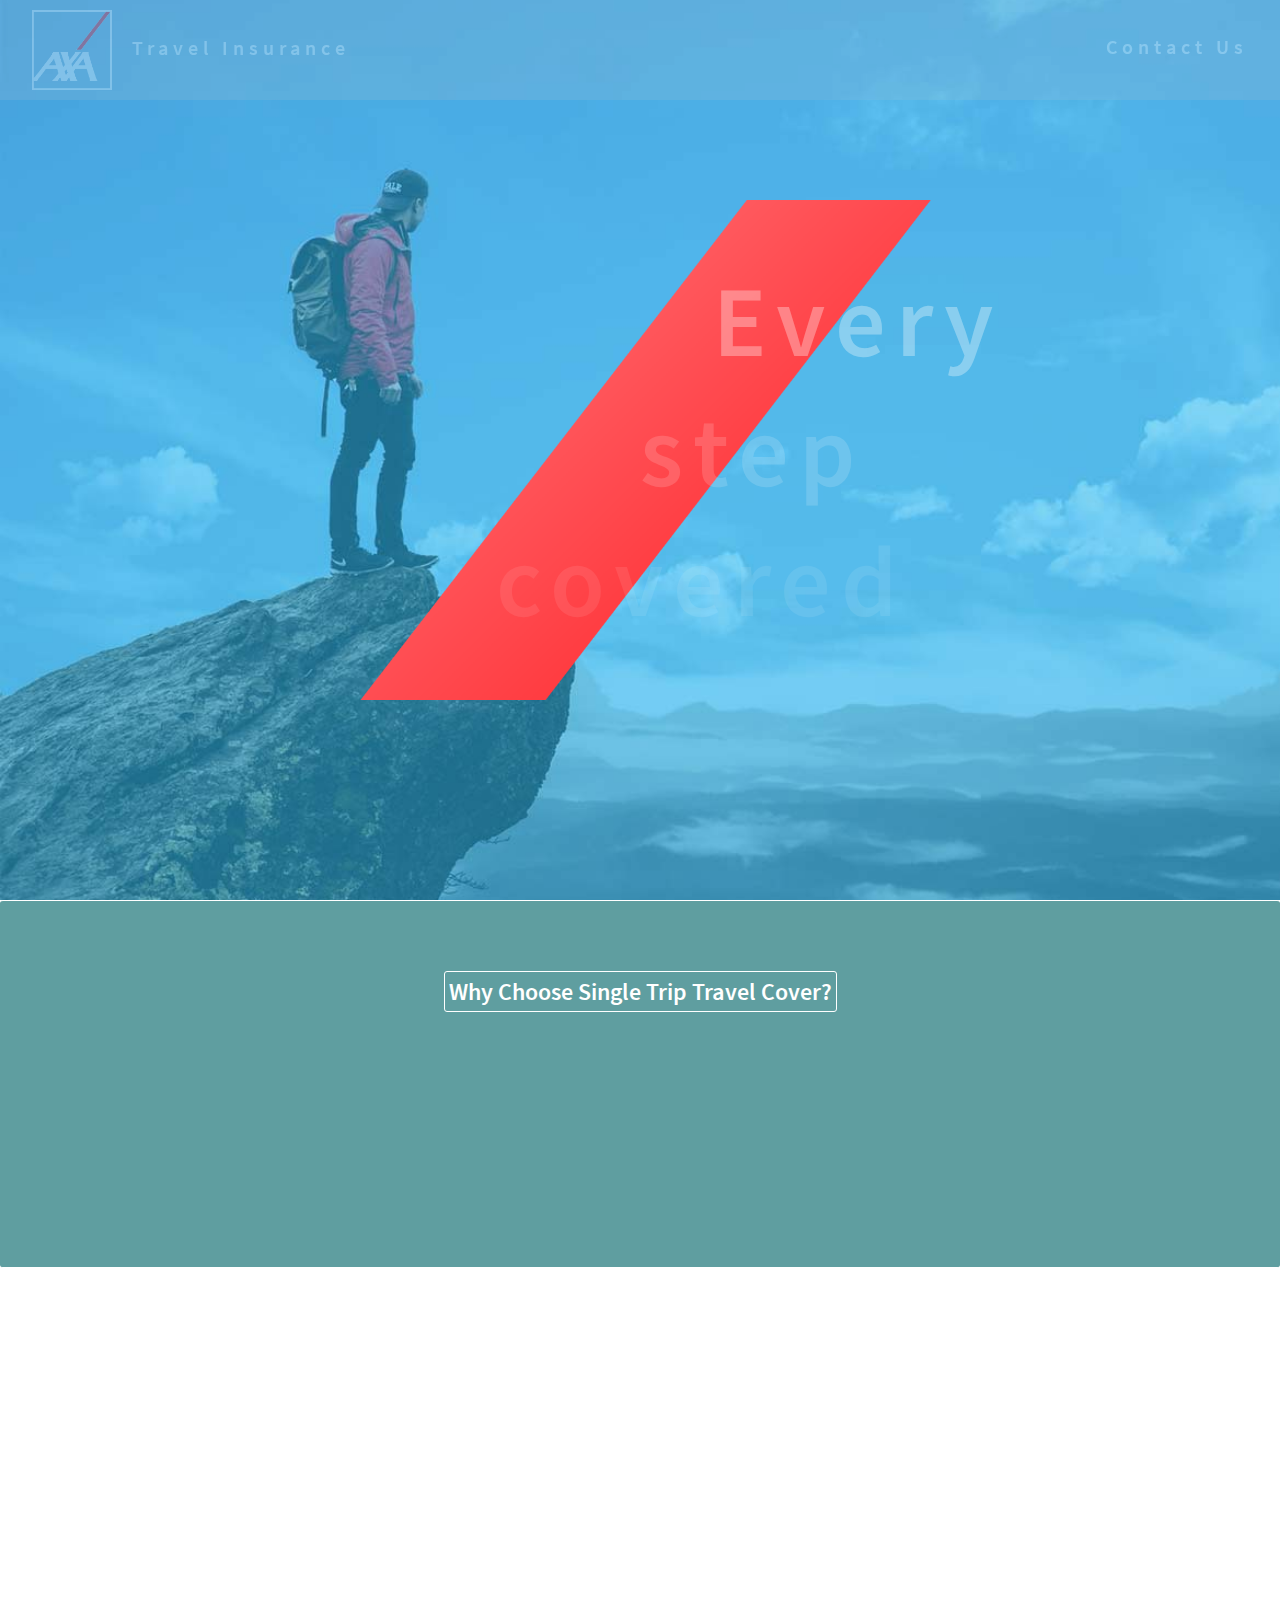
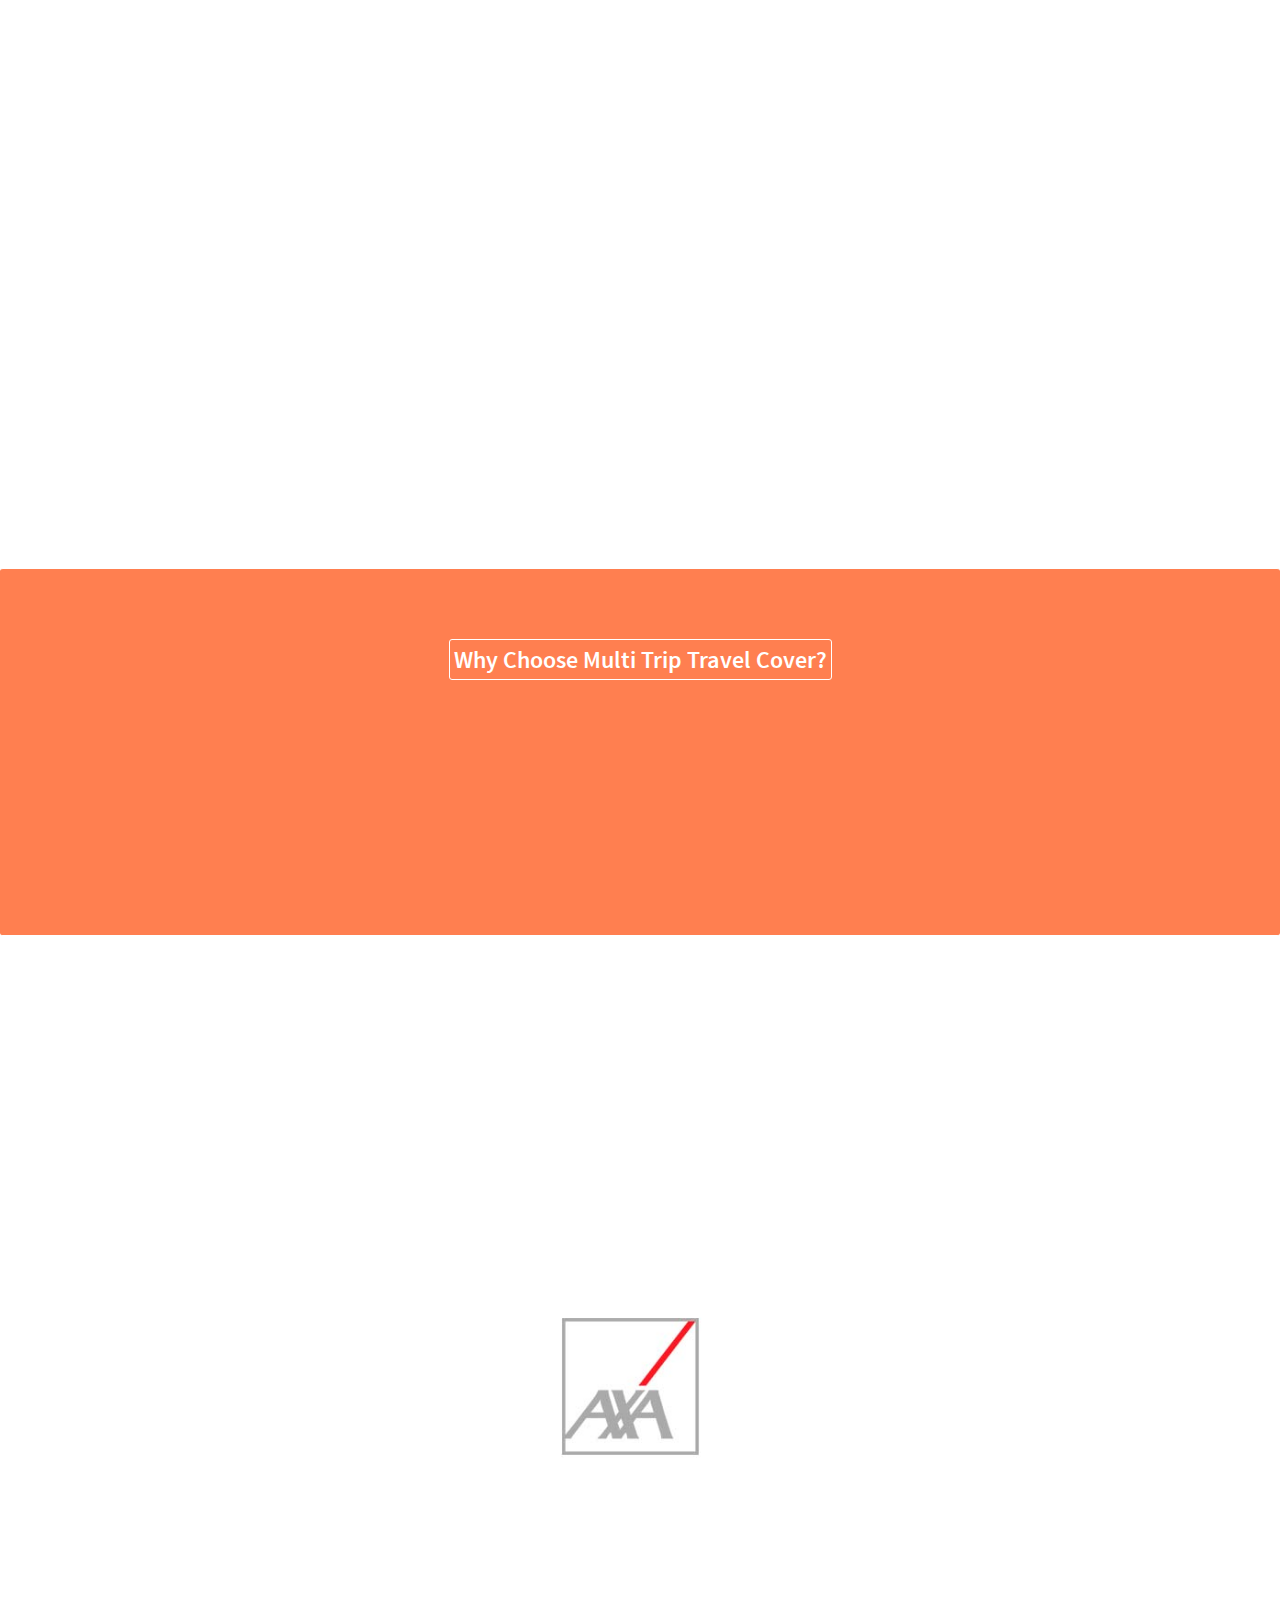
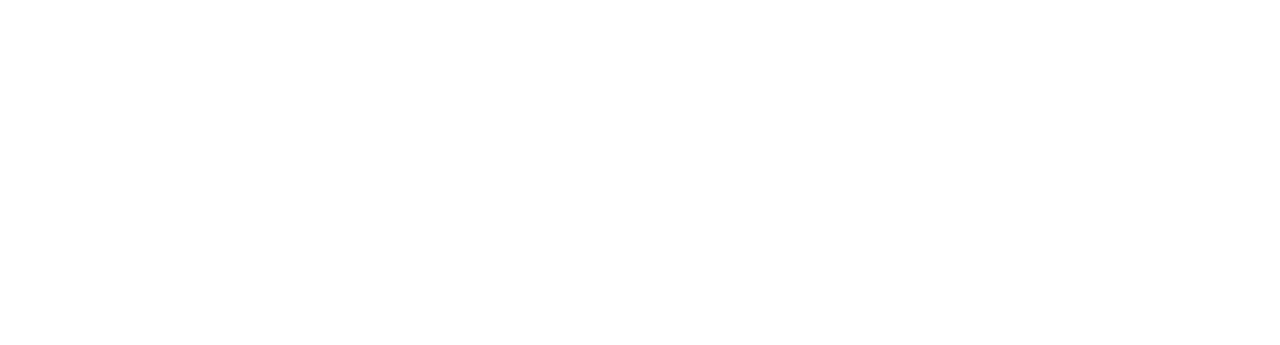
==== commit 4746d419: "yay1" ====
--- a/index.html
+++ b/index.html
@@ -83,7 +83,7 @@
 		</div>
 		<div id="trip-holder">
 			<a href="single.html" id="trip1"><p>Single Trip</p></a>
-			<a href="index.html" id="trip2"><p>Multi Trip</p></a>
+			<a href="multi.html" id="trip2"><p>Multi Trip</p></a>
 			<a href="winter.html" id="trip3"><p>Winter Sports</p></a>
 			<a href="sports.html" id="trip4"><p>Sports & Activities</p></a>
 			
--- a/css/style.css
+++ b/css/style.css
@@ -589,7 +589,7 @@
 		display:none;/*display: none*/}	
 #trip-title{
 	width:100%;
-	height:7%;}
+	height:2%;}
 #trip-title1{
 		transform: translate(0,0);
 		width:180px;
@@ -598,7 +598,7 @@
 #trip-title p{
 	font-size:15px;
 	opacity:1;
-	transform:translate(0,80%);}
+	transform:translate(0,1%);}
 #trip-holder p{
 	padding-top:50px;
 	padding-bottom:50px;
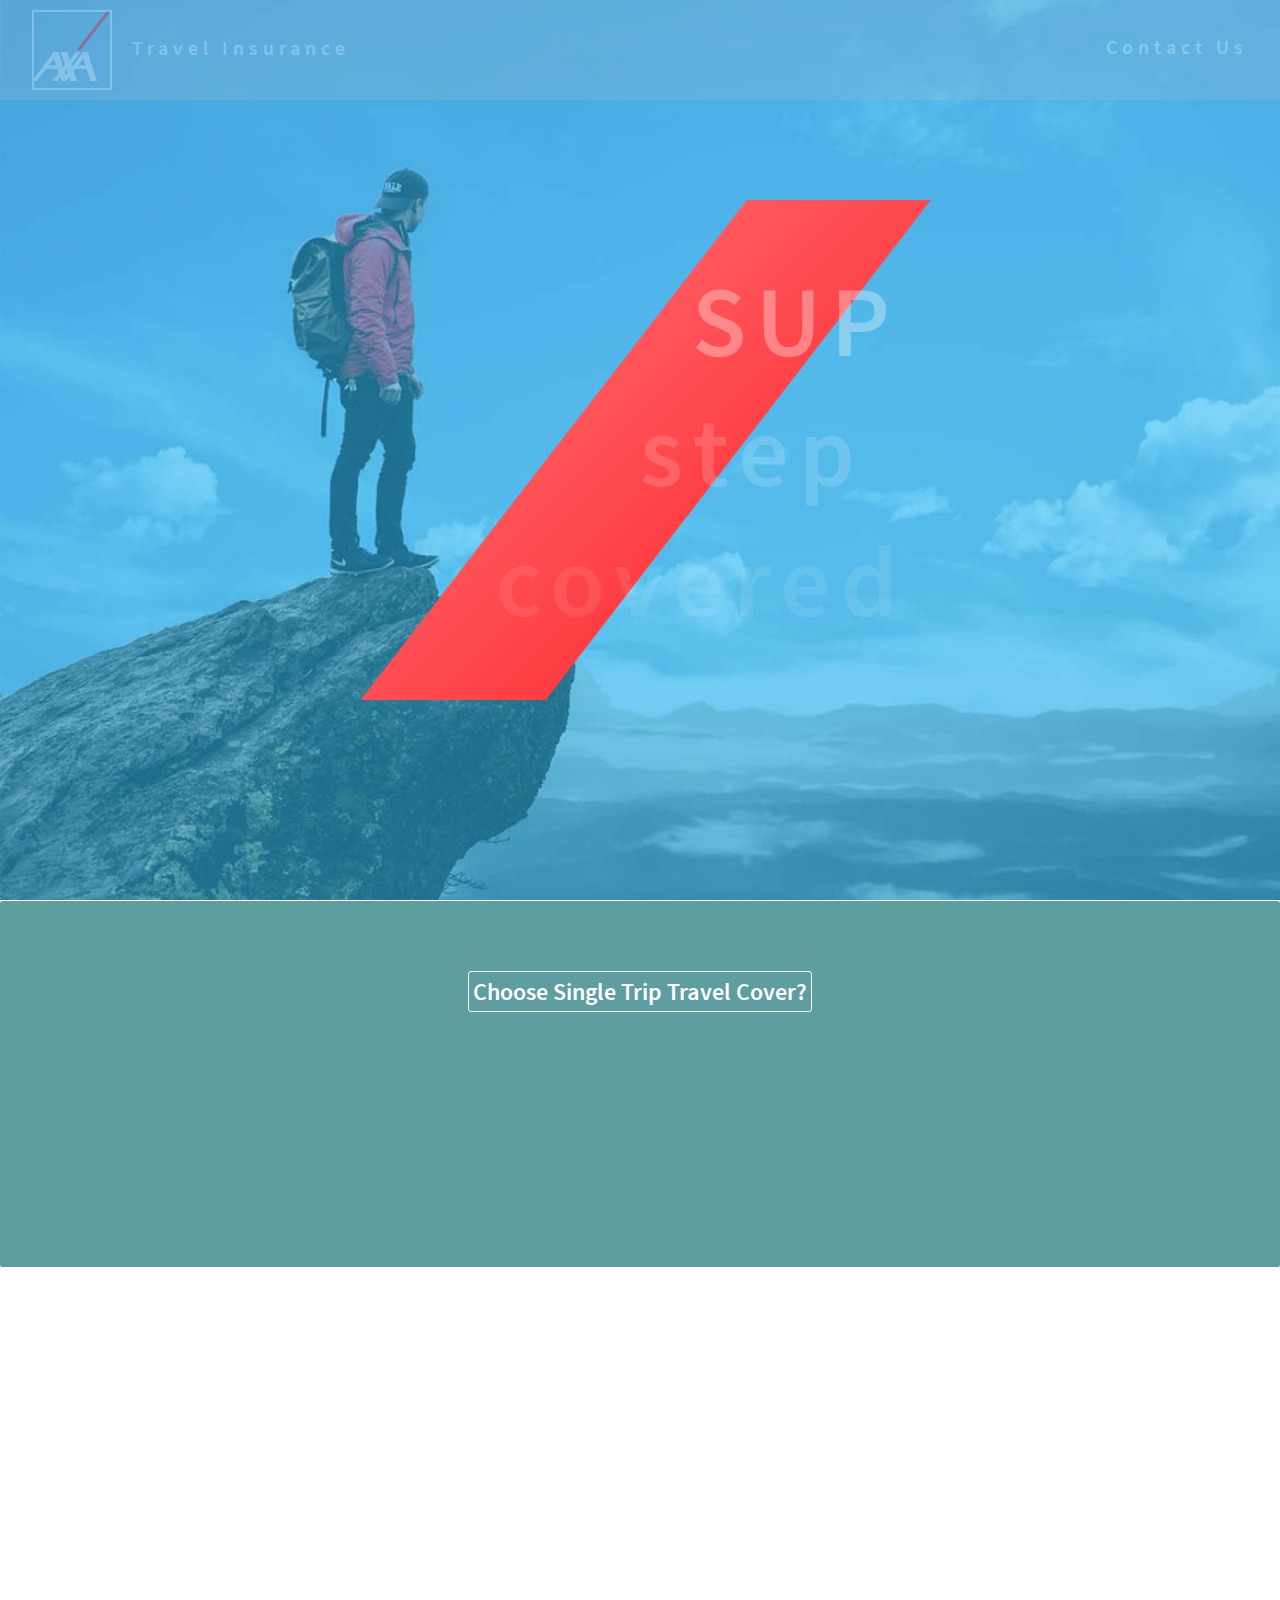
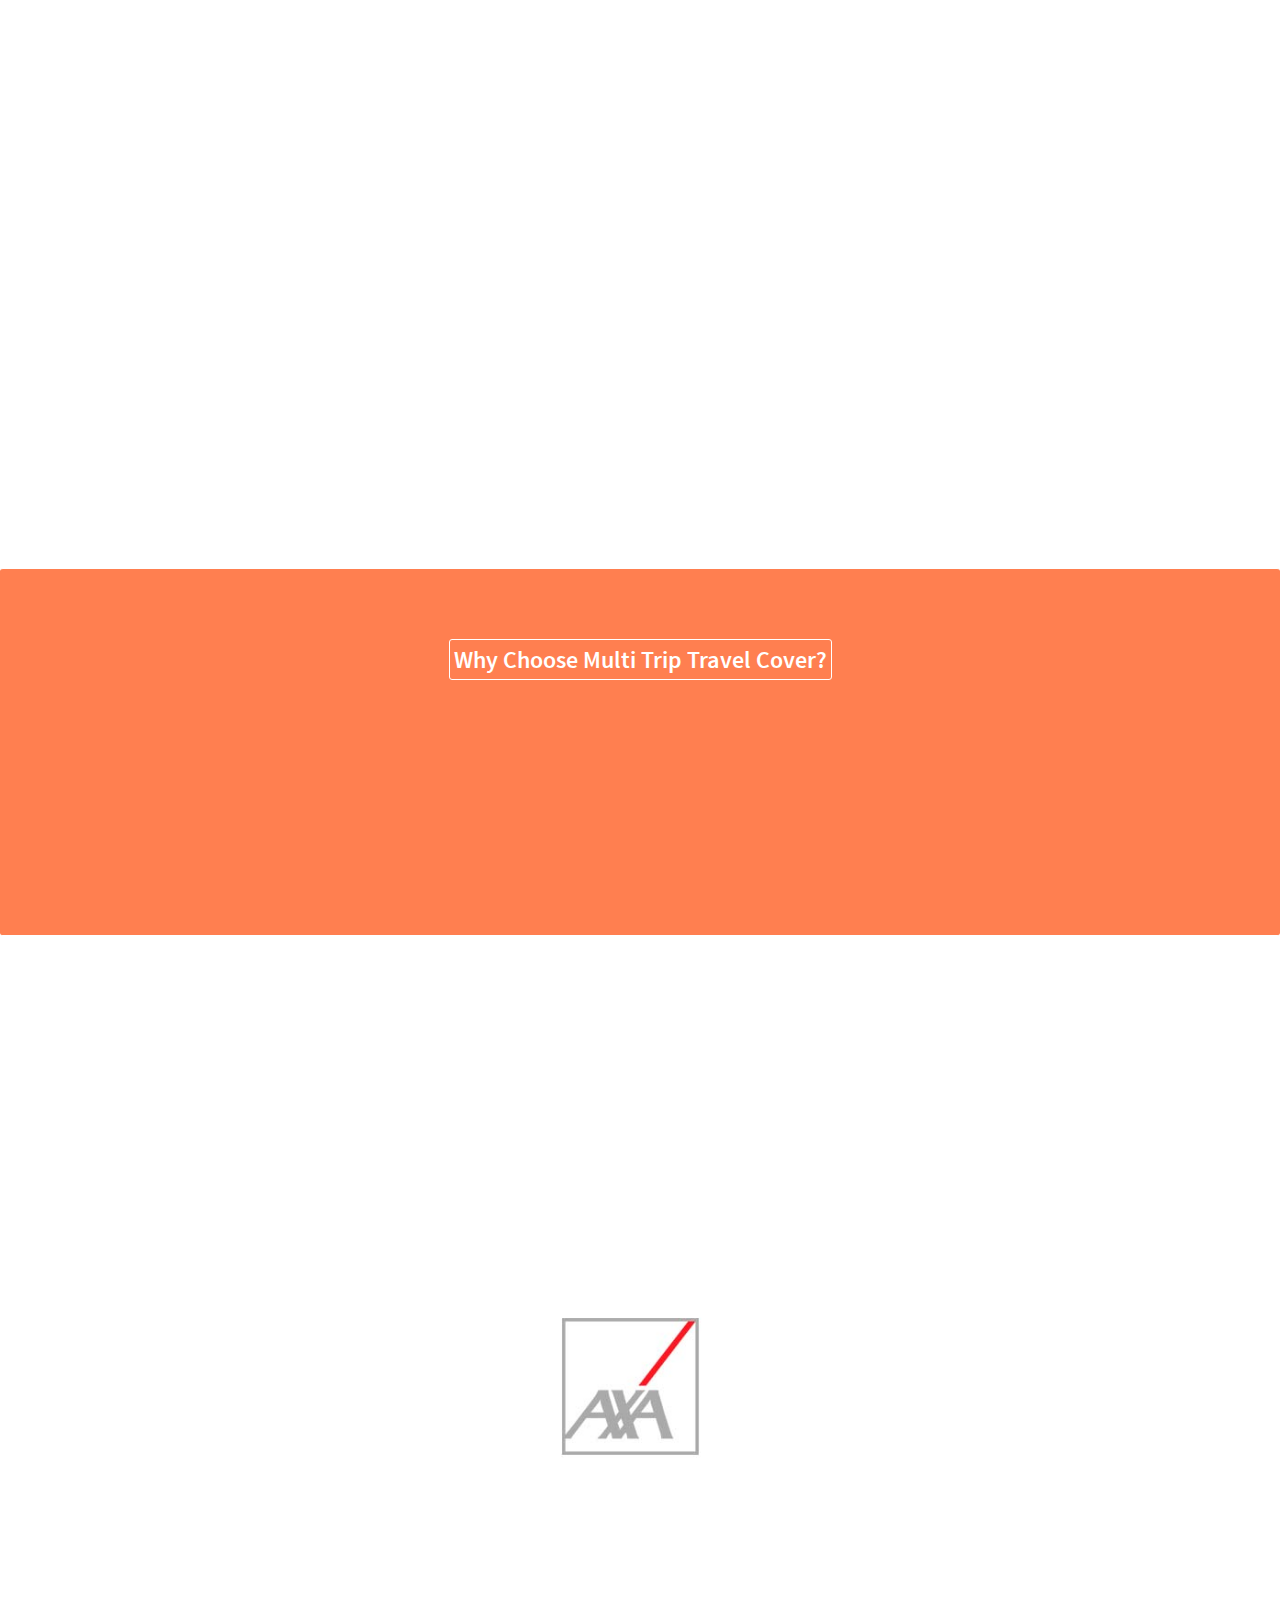
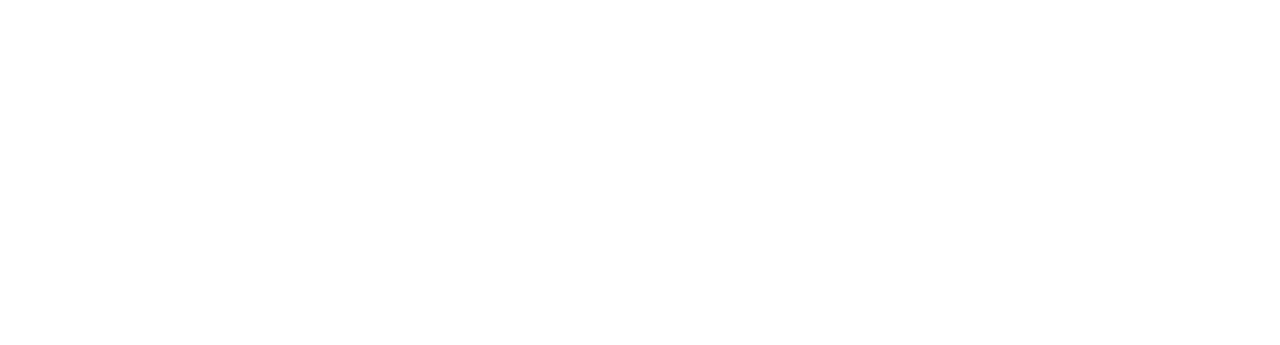
==== commit 566f0b29: "Initial commit" ====
--- a/index.html
+++ b/index.html
@@ -28,7 +28,7 @@
 		<div class="hero">
 				<div id="container">
 					<div class="box1">
-					<p>Every</p>
+					<p>SUP</p>
 					</div>
 					<div class="box2">
 					<p>step</p>
@@ -41,7 +41,7 @@
 	
 	
 						<div class="breaker1">
-  							<h2>Why Choose Single Trip Travel Cover?</h2>
+  							<h2> Choose Single Trip Travel Cover?</h2>
  										 <p class="hideme">Any trip or holiday abroad should be covered by a good insurance policy which will protect you financially and medically should the worst happen whilst you are away.  If you only plan on taking one trip per year, then a multi-trip, annual policy is probably unnecessary and a single trip policy will be adequate cover.</p>
 										 <p class="hideme">A standard Single Trip Policy can cover circumstances such as cancellations, lost luggage and theft or damage of property, whilst additional cover can be added as required.</p>
 					    </div>
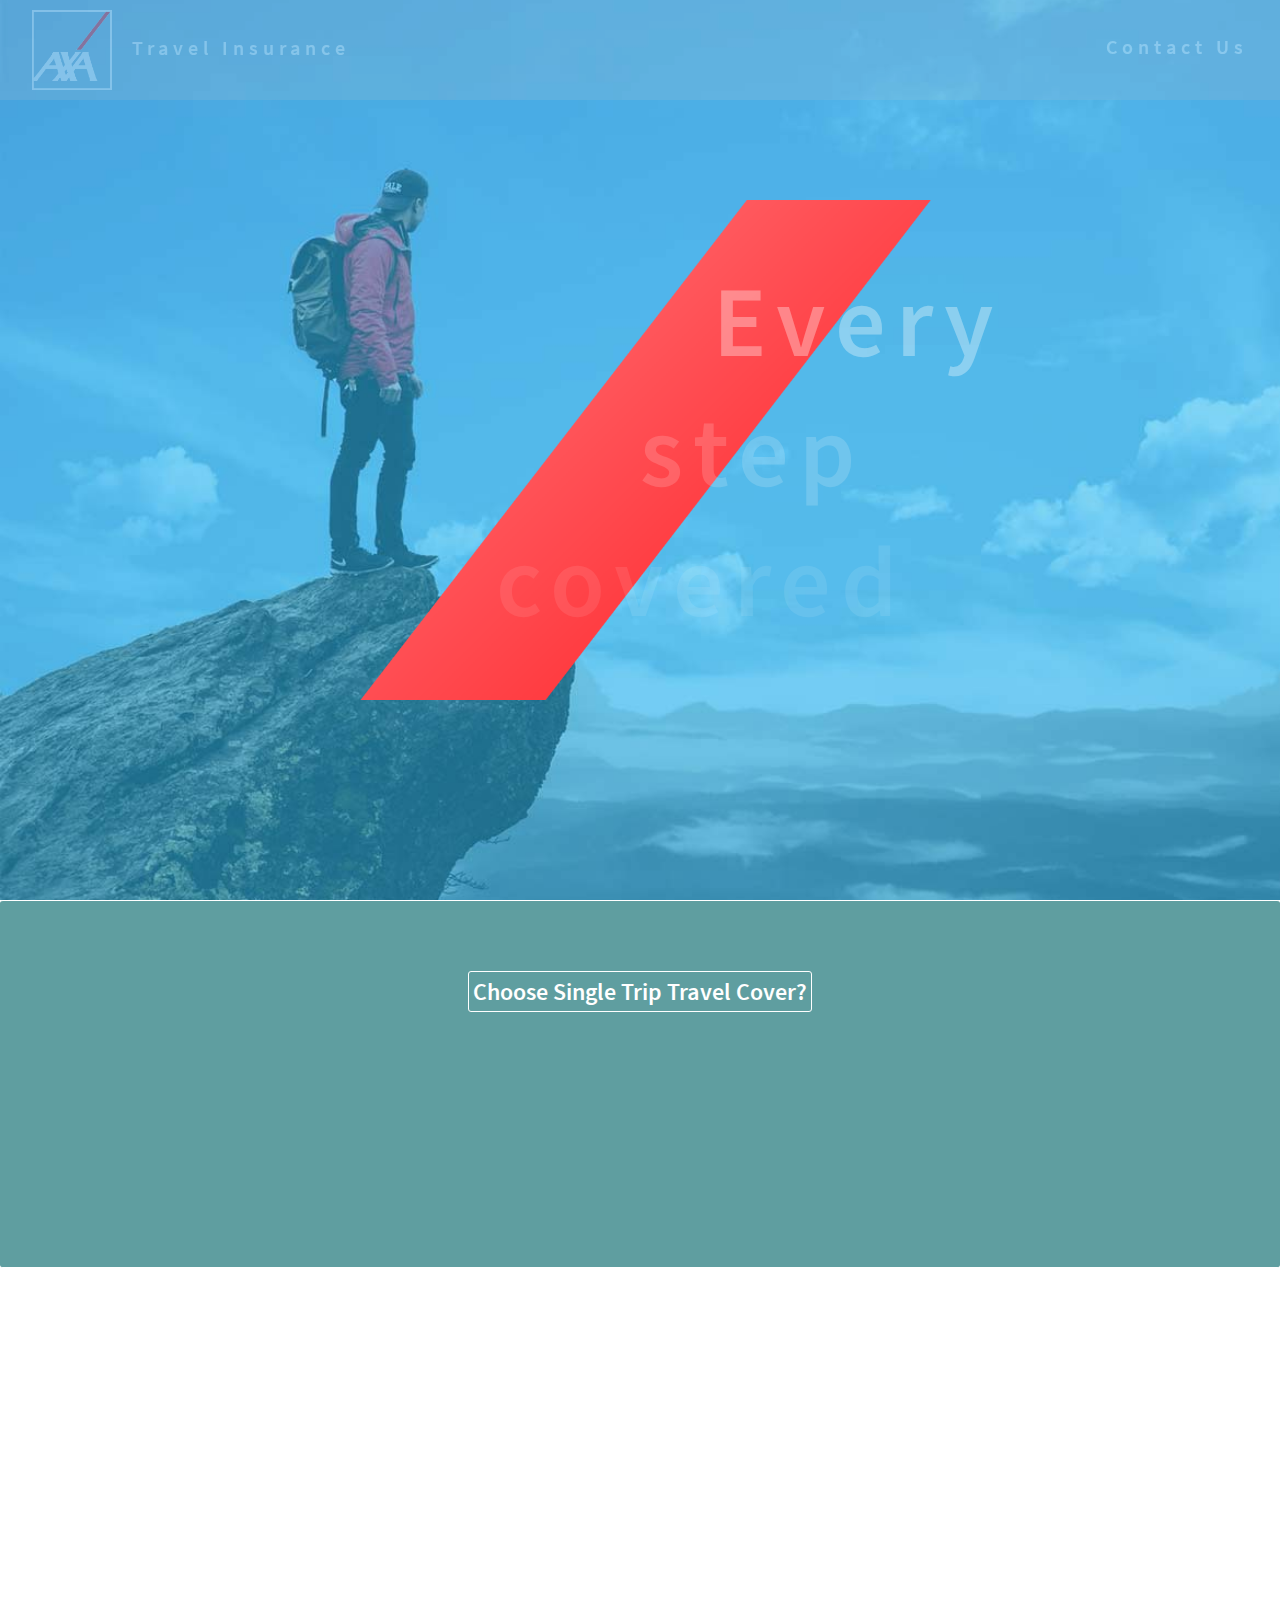
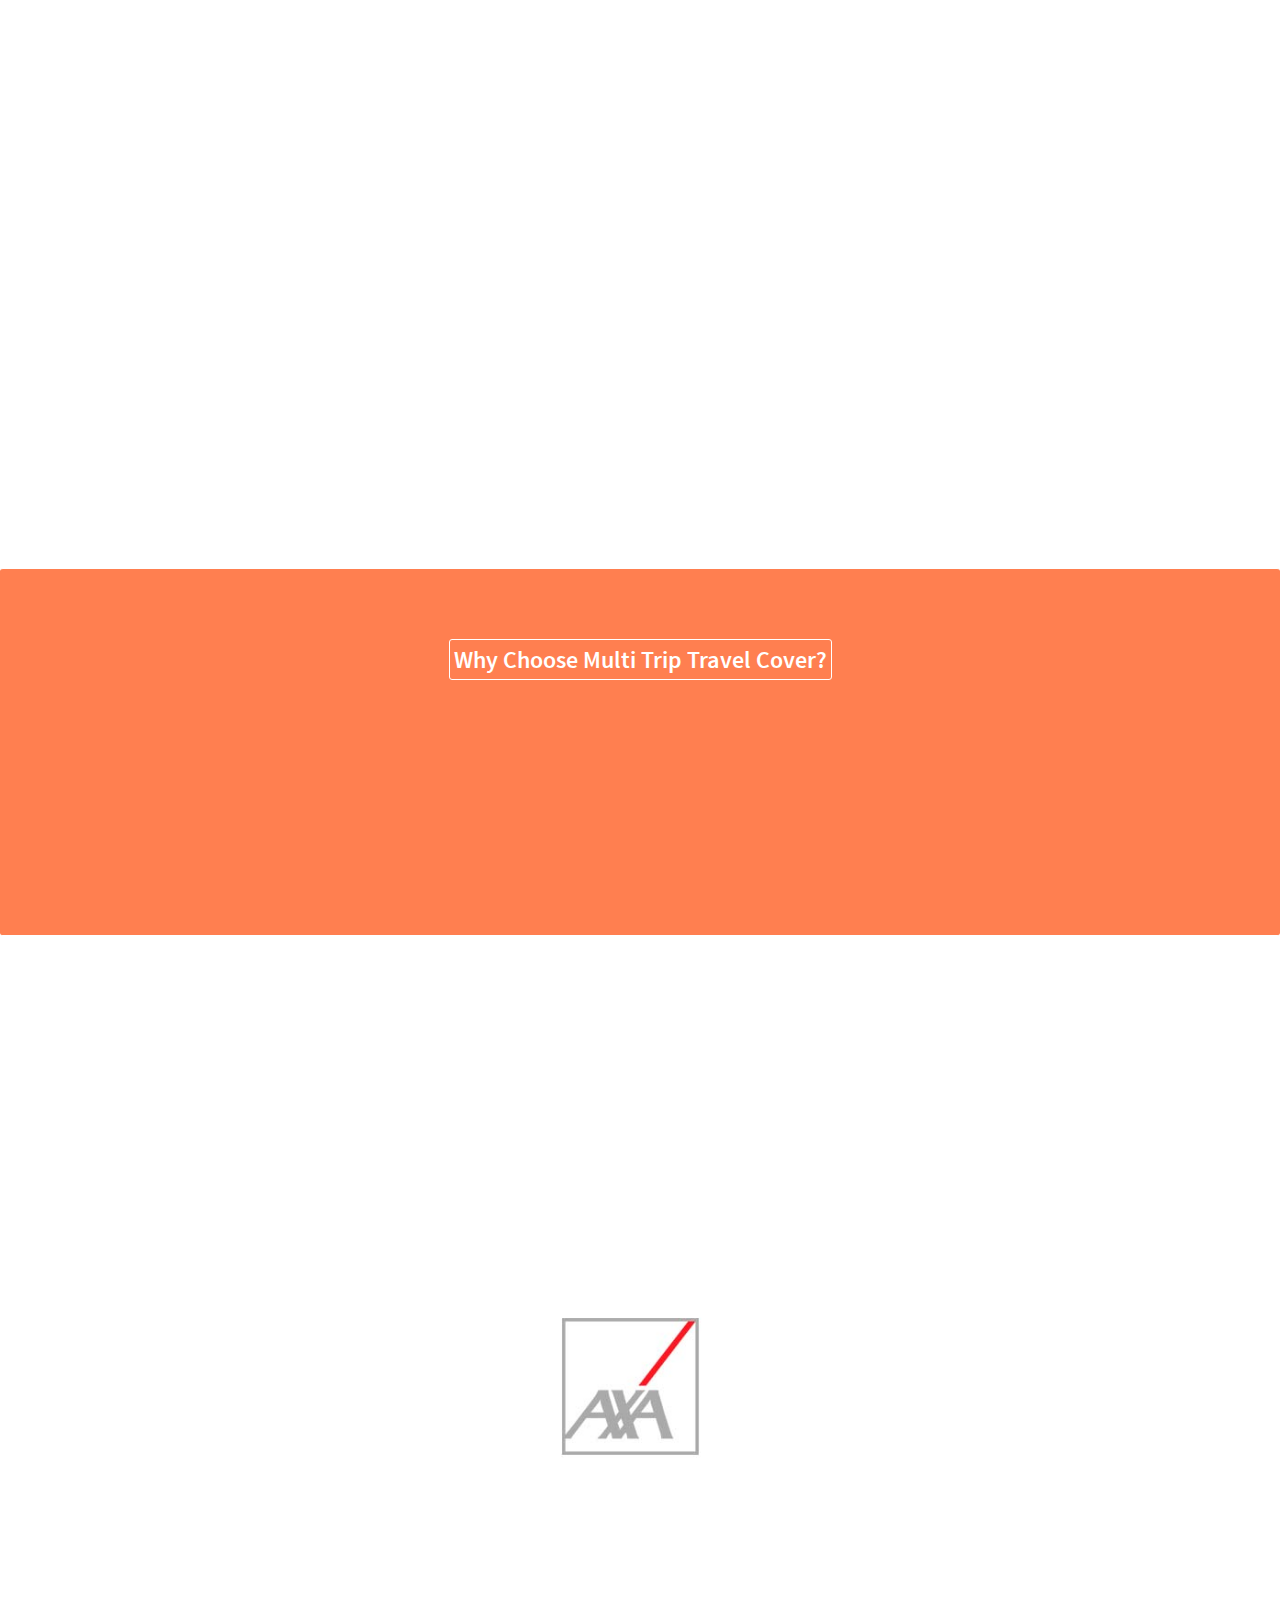
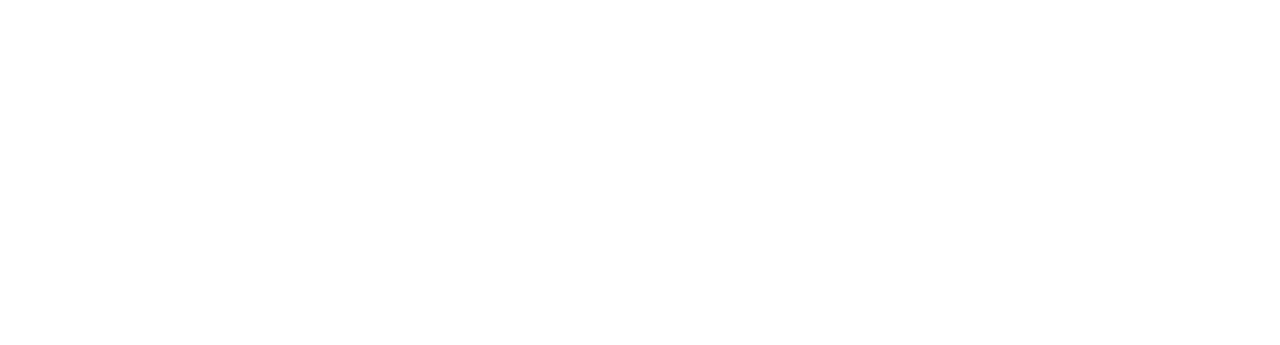
==== commit 38d7097f: "ver1" ====
--- a/index.html
+++ b/index.html
@@ -28,7 +28,7 @@
 		<div class="hero">
 				<div id="container">
 					<div class="box1">
-					<p>SUP</p>
+					<p>Every</p>
 					</div>
 					<div class="box2">
 					<p>step</p>
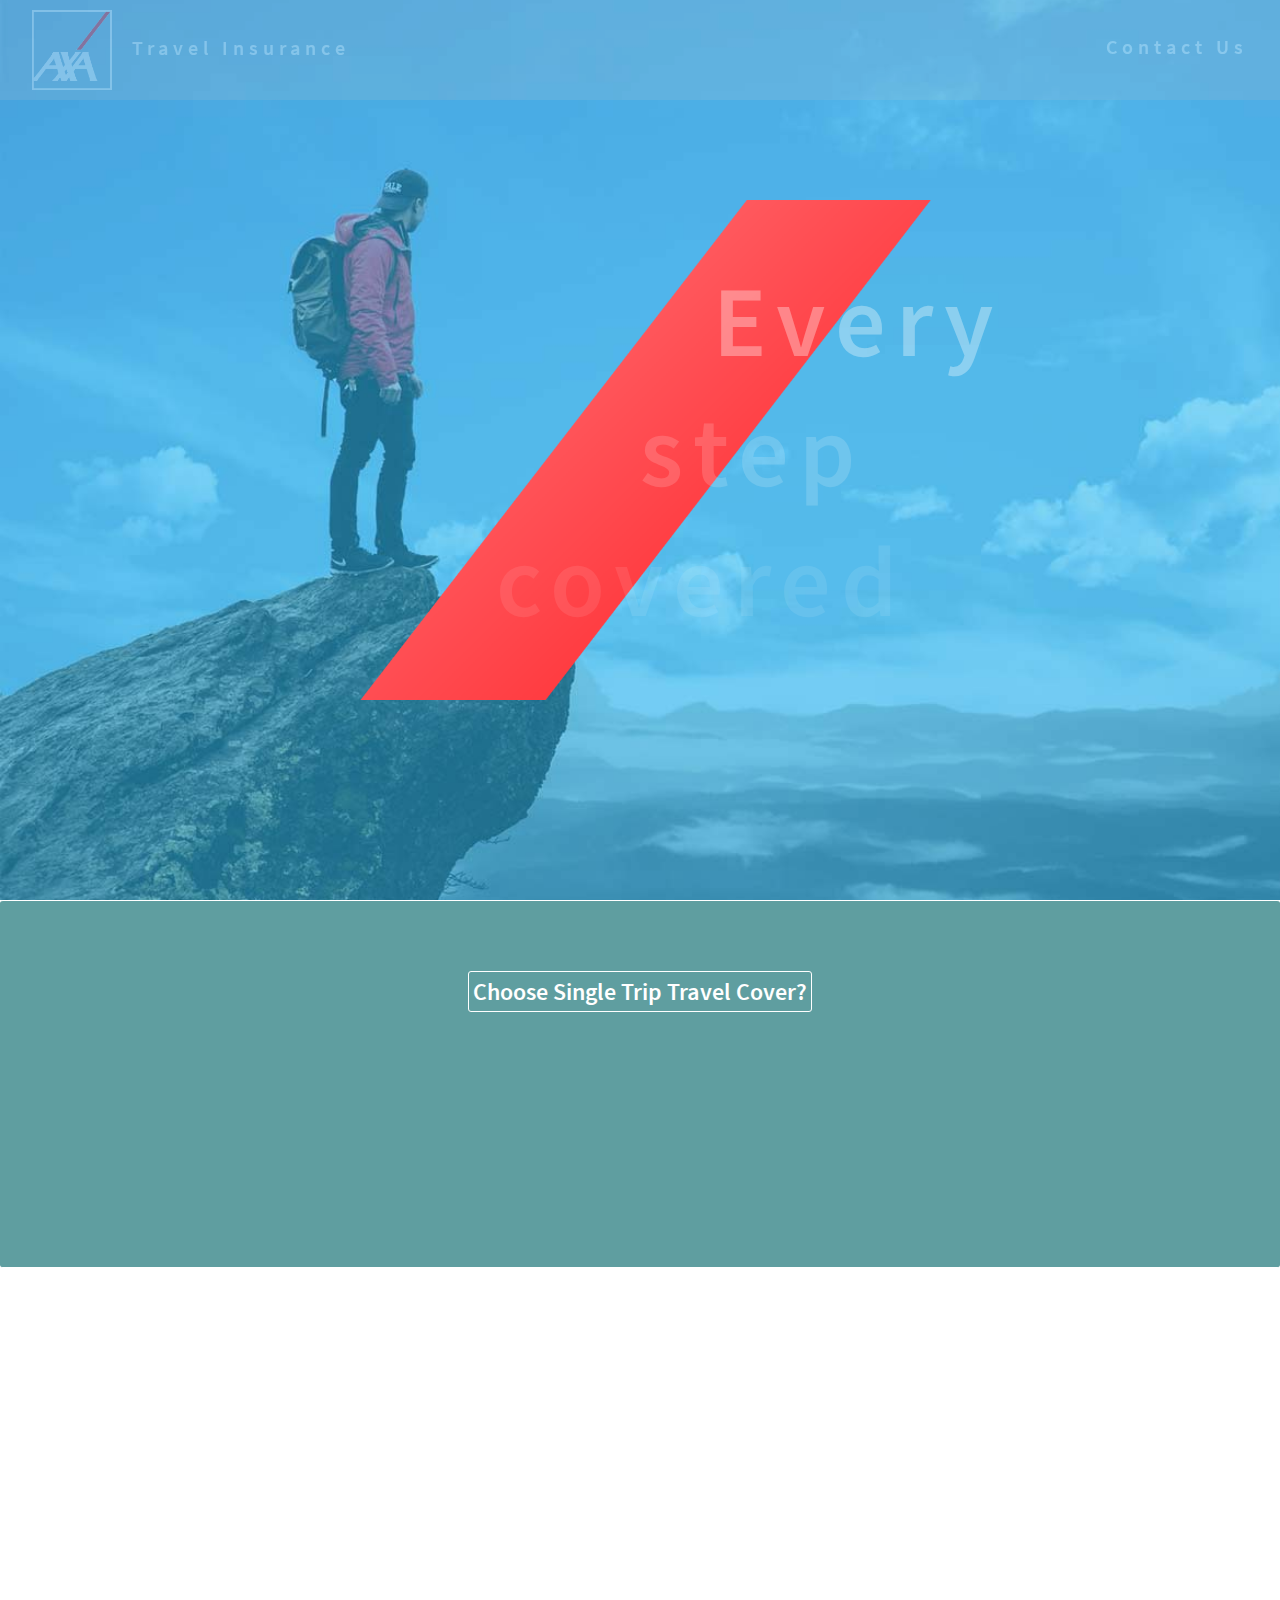
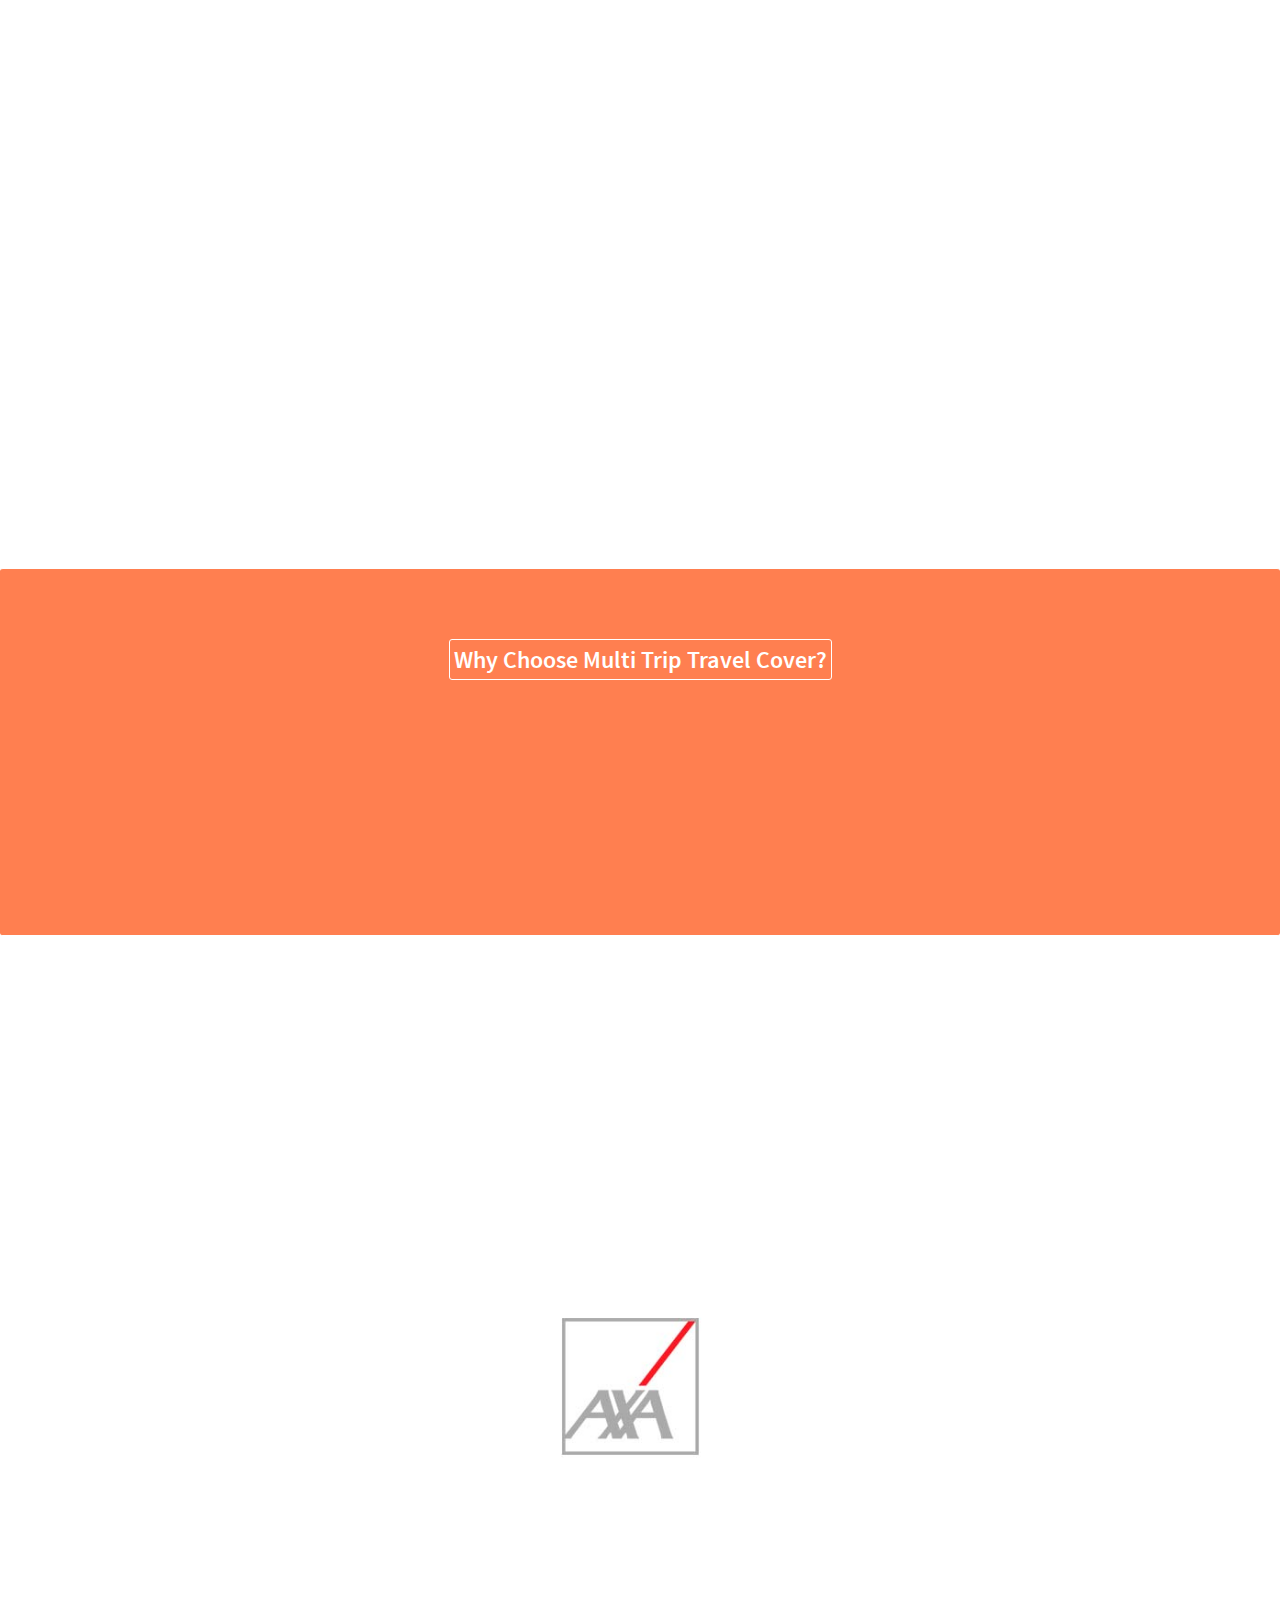
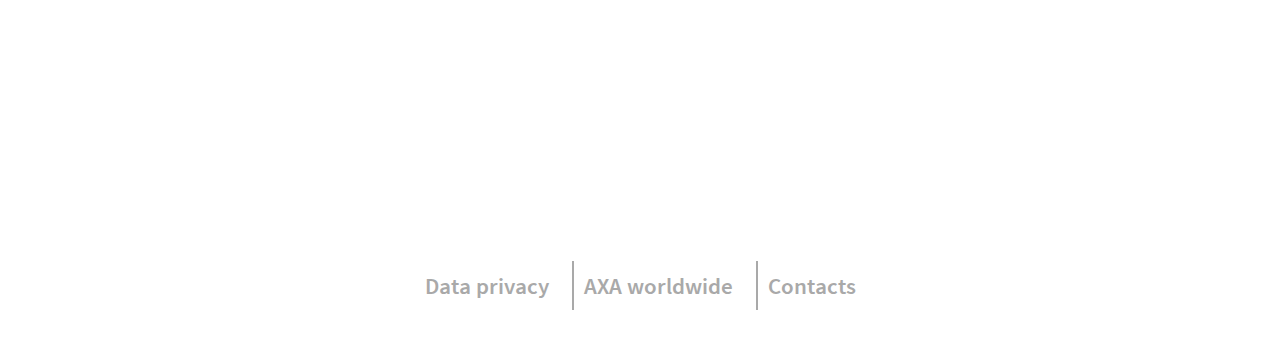
==== commit aa147eb5: "ver1" ====
--- a/index.html
+++ b/index.html
@@ -91,7 +91,7 @@
 	</div>
 	
 	
-		<div id="footer" class="hideme">
+		<div id="footer">
 			<div class="footer-holder">
 				<a class="link1" href="https://www.axa.com/en/about-us/data-privacy">Data privacy</a>
 				<a href="https://www.axa.com/en/about-us/axa-world-map" class="link1">AXA worldwide</a>
